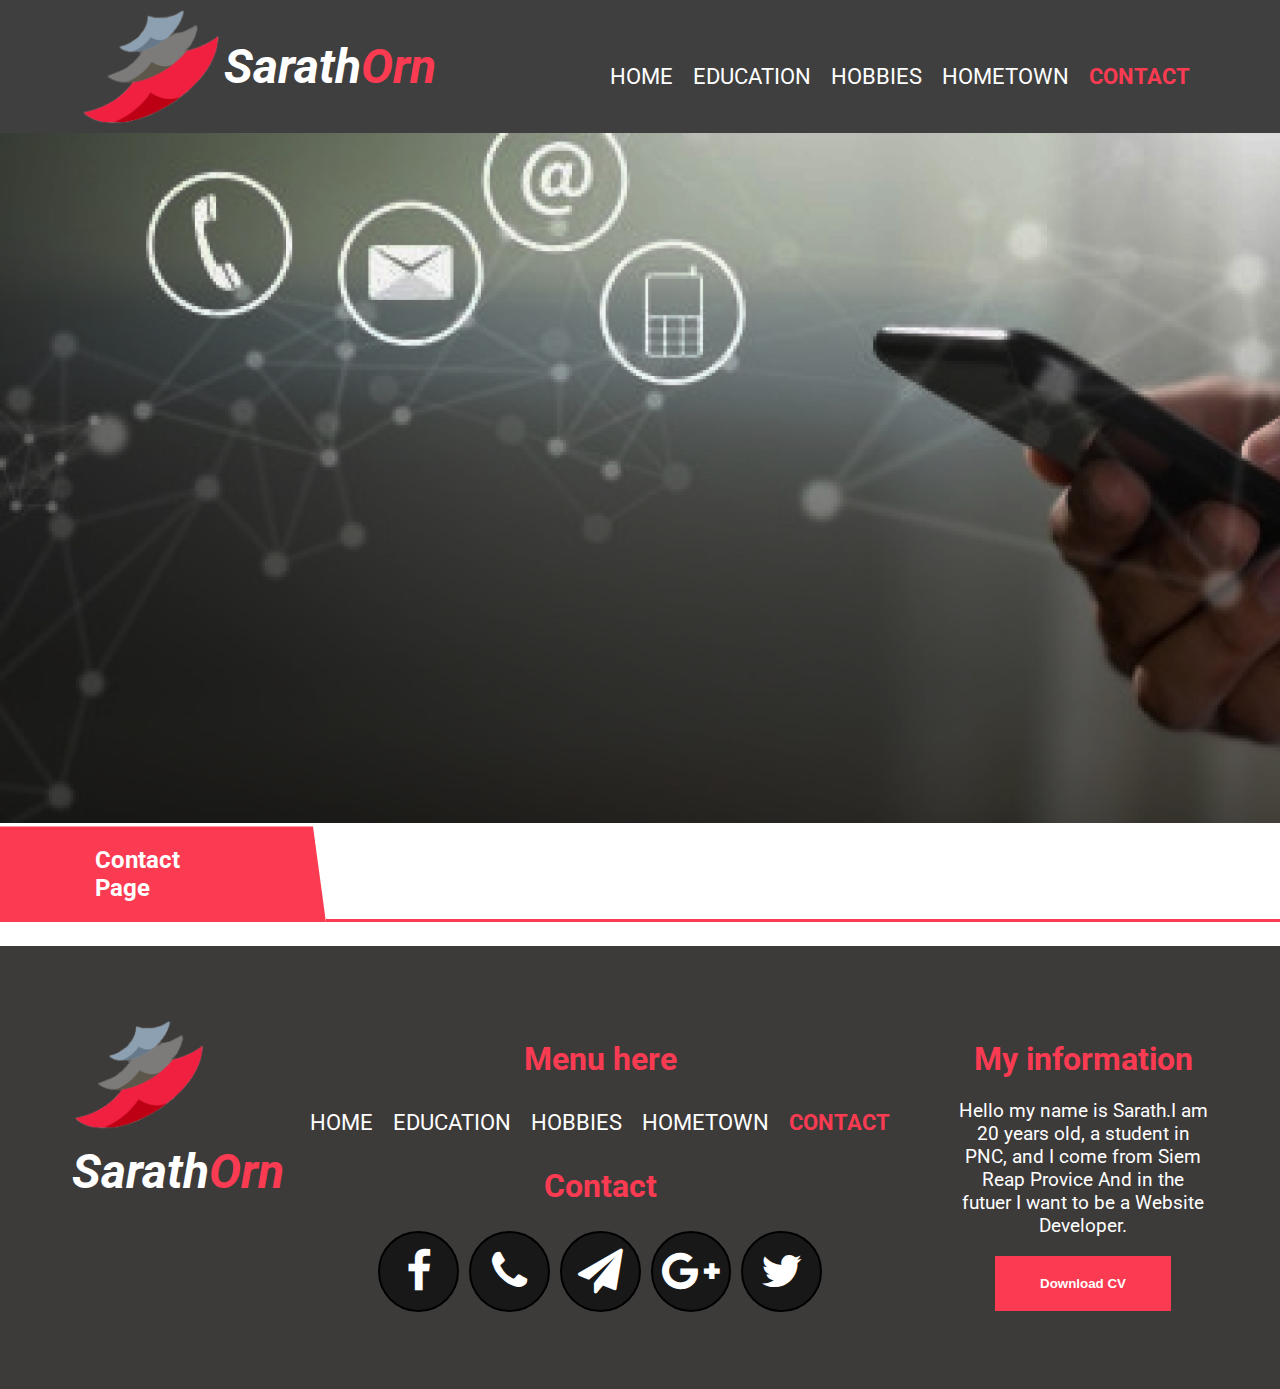
==== pages/contact.html @ e76cbca7 "add" ====
<!DOCTYPE html>
<html lang="en">
<head>
    <meta charset="UTF-8">
    <meta http-equiv="X-UA-Compatible" content="IE=edge">
    <meta name="viewport" content="width=device-width, initial-scale=1.0">
    <title>Document</title>
    <link rel="stylesheet" href="https://cdnjs.cloudflare.com/ajax/libs/font-awesome/4.7.0/css/font-awesome.min.css">
    <link rel="stylesheet" href="../css/style.css">
    
</head>
<body>
    <!-- header -->
    <header class="header small-header">
        <nav>
            <a href="#" class="logo">
                <img src="../images/img logo.png" alt="">
                <i>Sarath <span>Orn</span></i>
            </a>
            <div class="navbar">
                <li><a href="../index.html"> Home</a></li>
                <li><a href="education.html">Education</a></li>
                <li><a href="hobbies.html">Hobbies</a></li>
                <li><a href="hometown.html">Hometown</a></li>
                <li><a href="#" id="focus">Contact</a></li>
            </div>

        </nav>


    </header>
    <!-- body -->
    <div class="benner">
        <img src="../images/con.jpg" alt="" width="1905">
    </div>
    <div class="name">
        <p>Contact Page</p>
        <span></span>
    </div>










    <!-- footer -->
    <footer class="footer">
        <a href="#" class="logo">
            <img src="../images/img logo.png" alt="">
            <div><i>Sarath<span>Orn</span></i></div>
        </a>
        <div class="menu">
            <h1>Menu here</h1>
            <nav class="navbar">
                <li><a href="../index.html"> Home</a></li>
                <li><a href="education.html">Education</a></li>
                <li><a href="hobbies.html">Hobbies</a></li>
                <li><a href="hometown.html">Hometown</a></li>
                <li><a href="#" id="focus">Contact</a></li>
            </nav>
            <h1>Contact</h1>
            <div class="icons">
                <a class="fa fa-facebook"></a>
                <a class="fa fa-phone"></a>
                <a class="fa fa-paper-plane"></a>
                <a class="fa fa-google-plus"></a>
                <a class="fa fa-twitter"></a>

            </div>

        </div>
        <div class="infor">
            <h1>My information</h1>
            <p>
                Hello my name is Sarath.I am 20 years old, a student in PNC, and I come from Siem Reap Provice
                And in the futuer I want to be a Website Developer.
            </p>
            <button class="btn">
                Download CV
            </button>
                
        </div>
    </footer>
    
</body>
</html>
---- css/style.css ----
@import url('https://fonts.googleapis.com/css2?family=Roboto:ital,wght@0,400;1,300&display=swap');
body{
    margin: 0;
    padding: 0;
    color: white;
    font-family: 'Roboto', sans-serif;
}
.big-header{
    
    background-image:url(../images/banner.jpg);
    background-size: cover;
    background-position: center;
    padding:30px 70px 0px 80px;
    height: 90vh;
}
.small-header{
    background:#403F3F;
    padding:7px 80px 7px 80px;
}
.header nav{
    display: flex;
    justify-content: space-between;
}
.small-header nav{
    display: flex;
    align-items: center;
}
.header .logo{
    display: flex;
   

}
.header .logo img{
    width: 9rem;
}
.header a,footer a{
    text-decoration: none;
    color: white;

}
.header .logo i{
    display: flex;
    justify-content: center;
    align-items: center;
    font-size: 3rem;
    font-weight: bold;
}
i span{
    color: #FB3B52;
}

/* nav */
.navbar{
    display:flex;
    margin-top: 1.2rem;
}
.navbar li{
    list-style: none;
    margin: 10px;
    font-size: 1.4rem;
    text-transform: uppercase;
}
.navbar li a:hover{
    color:#FB3B52 ;
}
#focus{
    color:#FB3B52;
    font-weight: bold;
}

/* main-header */
.main-header{
    margin-top:5%;
}
.main-header .h3{
    font-size: 3rem;

}
.main-header .h1{
    font-size: 8.5rem;
    font-weight: bold;
    text-shadow: 0rem 0.1rem 1rem rgb(8, 70, 73);
}
.main-header .h4{
    font-size: 2.5rem;
    font-weight: bold;
    margin-top: -1rem;
}
.btn{
    background: #FB3B52; 
    border: none;   
    color: white;
    font-weight: bold;
}
.btn:hover{
    background: rgb(102, 98, 98);
}
.main-header .btn-header{
    margin-top: 3rem;
    padding: 20px 90px;
    font-size: 1.2rem;

}
/* -------------------------------------- */


/* body==-------------------------------------------------- */

/* name  of pang ------------- */
.name{
    width: 100%;
    display: flex;
    margin-top: -1.52rem;
}
.name p{
    background: #FB3B52;
    clip-path: polygon(0 0, 96% 0, 100% 100%, 0% 100%);
    padding: 20px 95px;
    font-size: 1.5rem;
    font-weight: bold;
}
.name span{
    border-bottom: 3px solid #FB3B52;
    width: 80%;
    margin-bottom: 1.52rem;

}

















/* footer */
footer{
    background: #3d3a3a;
    display: flex;
    padding: 4.5rem;;
    
}
.footer .logo{
    width: 15%;
    display: block;
    font-size: 3rem;
    font-weight: bold;
}
.footer .logo img{
    width: 80%;
}
footer .menu{
    text-align: center;
    margin: auto;
}
.footer .infor{
    text-align: center;
    width: 22%;
}
.footer .icons{
    display: flex;
    justify-content: center;
}
footer .fa{
    width: 4.8rem;
    height: 4.8rem;
    margin: 5px;
    background: rgba(20, 20, 20, 0.897);
    font-size: 2.8rem;
    border-radius: 50%;
    border: 2px solid black;
    display: flex;
    justify-content: center;
    align-items: center;
}
.footer .fa:hover{
    background: #FB3B52;
    border: 2px solid #FB3B52;  
}
.footer h1{
    color: #FB3B52;
}
.footer p{
    font-size: 1.2rem;
}
.footer .infor .btn{
    padding: 20px 45px;
}


/* reponsive header--------------------------------------------- */
@media(max-width:1024px){
    body{
        background: rgb(70, 5, 5);
    }
    /* header------------------------------------------ */
    .big-header{
        padding:40px 40px 0px 40px;
        height: 50vh;
    }
    .small-header{
        padding:25px 40px 10px 40px;
    }
    .header .logo img{
        width: 5rem;
    }
    .header .logo i{
        font-size: 2rem;
    }
    .navbar li{
        font-size: 1.1rem;
    }
    .main-header .h3{
        font-size: 2.5rem;
        margin-bottom: -0.5rem;
    }
    .main-header .h1{
        font-size: 5.5rem;
    }
    .main-header .h4{
        font-size: 1.5rem;
    }
    .main-header .btn-header{
        margin-top: 2rem;
        padding: 10px 30px;
    }
    .header .navbar,header .logo{
        margin-top: -1rem;
    }

    /* ========== */

    /* body================== */

    /* benner-- */
    .benner img{
        margin: 0;
        

    }

    /* name---------- */
    .name{
        width: 100%;
        display: flex;
        margin-top: -1.52rem;
    }
    .name p{
        background: #FB3B52;
        width: 100%;
        clip-path: polygon(0 0, 100% 0, 100% 100%, 0% 100%);
        text-align: center;

    }
    .name span{
       display: none;
    
    }






    /* footer--------------------------------------- */
    footer{
        padding: 1rem;
        
    }
    .footer .menu .navbar li{
        font-size: 1rem;
    }
    .footer .infor{
        width: 20%;
    }
    .footer .infor p span{
        display: none;
    }
    .footer .infor p{
        font-size: 0.8rem;

    }
    footer .fa{
        width: 3.8rem;
        height: 3.8rem;
        margin: 3px;
        font-size: 2rem;
    }
    footer h1{

        font-size: 1.5rem;
    }
    footer .logo{
        margin: 2rem 1rem;
    }
    footer .logo div i{
        font-size: 2rem;
    }




}


@media(max-width:500px){
    body{
        background: rgb(15, 161, 35);
    }
    .header .logo{
        display: none;
    }
    .navbar{
        display: block;
        text-align: center;
        margin: auto;
    }
    .big-header{
        background: #2f2f2f;
        height: 30vh;
    }
    .small-header{
        background: #2f2f2f;
        padding: 5vh;

    }
    .main-header{
        display: none;
     
    }

    /* ----------------------------- */
       /* body================== */
    /* name---------- */
    .name{
        width: 100%;
        display: flex;
        margin-top: -1.52rem;
    }
    .name p{
        background: #FB3B52;
        width: 100%;
        clip-path: polygon(0 0, 100% 0, 100% 100%, 0% 100%);
        text-align: center;

    }
    .name span{
       display: none;
    
    }









/* responsive footer -----------------------------------*/
    footer{
        padding: 1rem;
        display: block;
    
    }
    .footer .menu .navbar li{
        font-size: 1rem;
    }
    .footer .infor{
        width: 20%;
    }
    .footer .infor p ,.footer .infor h1{
     display: none;
    }


    footer .fa{
        width: 3rem;
        height: 3rem;
        margin: 2px;
        font-size: 2rem;
    }
    footer h1{

        font-size: 1.5rem;
    }
    footer .logo div i{
        display: none;
    }
    footer .logo img{
        display: none;
    }
    footer .infor{
        margin-top: 2vh;
        width: 100%;
        background: #000;
    }
    footer .infor .btn{
        position: absolute;
        padding: 10px 30px;
        margin-left:18.1%;
    }




}
/* ------------------------------------------------ */
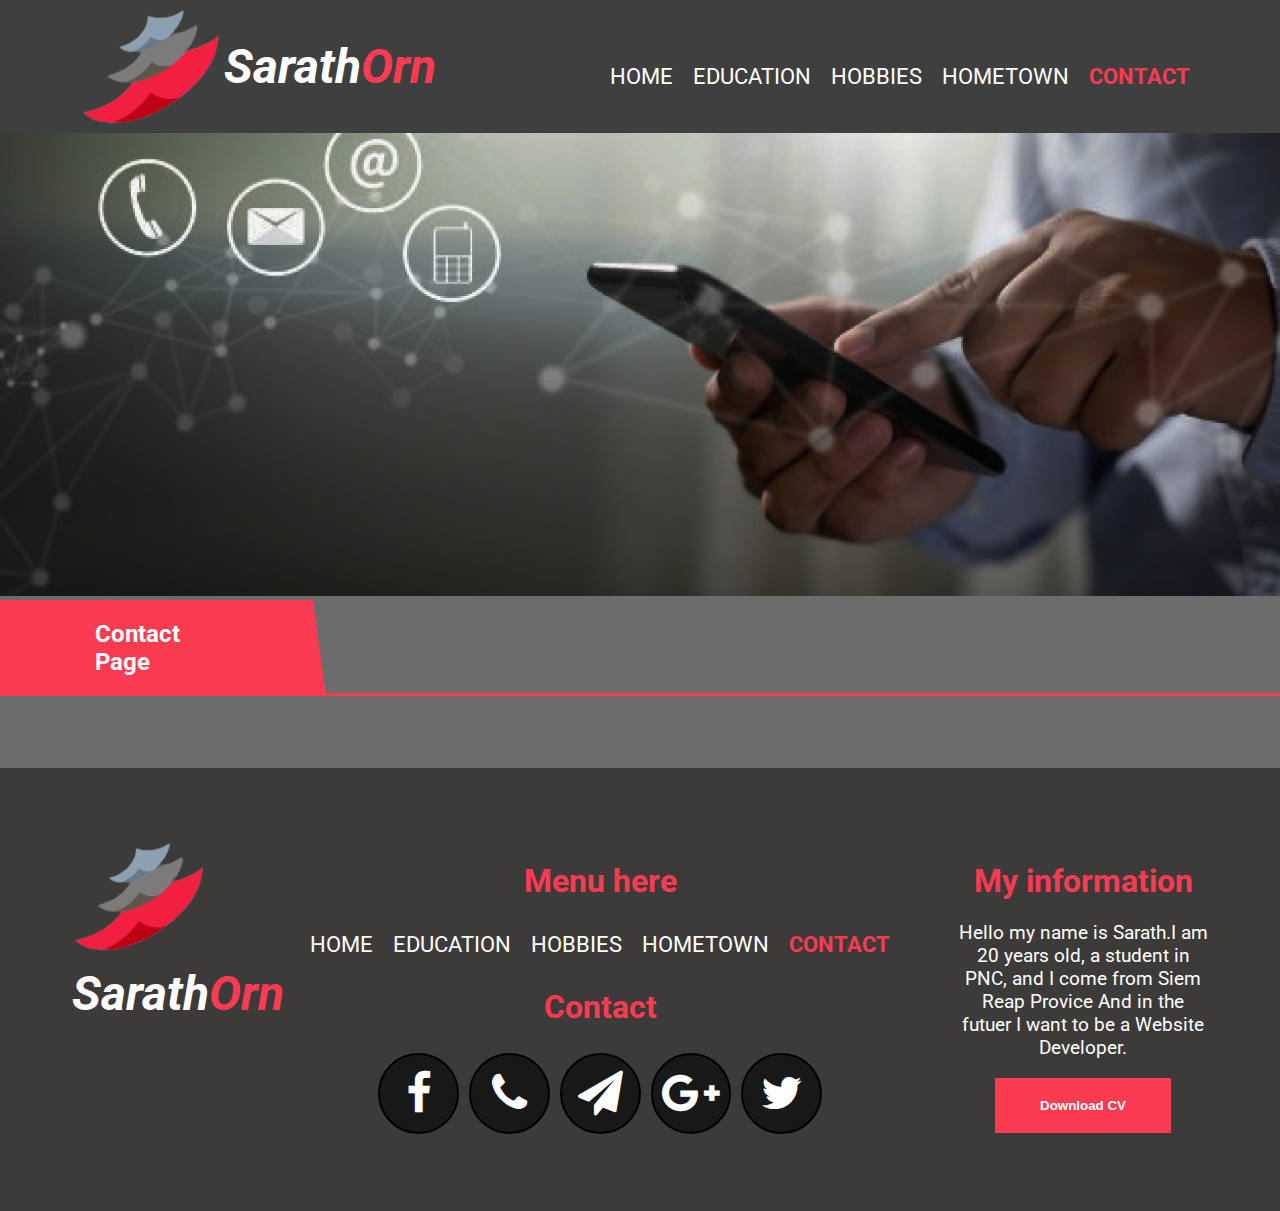
==== commit ebd90718: "add" ====
--- a/pages/contact.html
+++ b/pages/contact.html
@@ -31,7 +31,7 @@
     </header>
     <!-- body -->
     <div class="benner">
-        <img src="../images/con.jpg" alt="" width="1905">
+        <img src="../images/con.jpg" alt="" width="100%">
     </div>
     <div class="name">
         <p>Contact Page</p>
--- a/css/style.css
+++ b/css/style.css
@@ -3,11 +3,12 @@
     margin: 0;
     padding: 0;
     color: white;
+    background: #6C6C6C;
     font-family: 'Roboto', sans-serif;
 }
 .big-header{
     
-    background-image:url(../images/banner.jpg);
+    background-image:linear-gradient(rgba(0,0,0,0.1), rgba(0,0,0,0.1), rgba(0,0,0,0.7)), url(../images/banner.jpg);
     background-size: cover;
     background-position: center;
     padding:30px 70px 0px 80px;
@@ -105,6 +106,10 @@
 
 
 /* body==-------------------------------------------------- */
+.body{
+    width: 96%;
+    margin: auto;
+}
 
 /* name  of pang ------------- */
 .name{
@@ -125,6 +130,188 @@
     margin-bottom: 1.52rem;
 
 }
+/* coard-col */
+.coard-col{
+    display: flex;
+    background: rgb(209, 204, 204);
+    padding: 20px;
+    margin-bottom: 3rem;
+}
+.coard-col:hover{
+    box-shadow: 0 0.5rem 1rem #FB3B52;
+}
+.coard-col img{
+    height: 55vh;
+    margin-right: 3rem;
+}
+.coard-col h1,.coard-col p{
+    color: #000;
+}
+.coard-col h1{
+    font-size: 2.5rem;
+}
+.coard-col p{
+    font-size: 1.4rem;
+}
+
+.coard-col span{
+    color: #FB3B52;
+}
+.coard-col .btn-card{
+    padding: 15px 55px;
+}
+
+/* ----------------- */
+/* nam-header */
+.nam-header{
+    text-align: center;
+    font-size: 2.2rem;
+    width: 13%;
+    margin: auto;
+    margin-bottom: 3rem;
+   border-bottom: 4px solid #FB3B52;
+   padding: 10px 20px;
+}
+.nam-header:hover{
+    text-shadow:0 0.1rem 1rem#FB3B52;
+}
+
+.nam-header span{
+    color:#FB3B52 ;
+
+}
+/* box============= */
+
+ .boxs {
+    display: grid;
+    grid-gap: 1rem;
+
+  }
+  .box-home{
+    grid-template-areas:
+    'box1 box1 box1 box1'
+    'box2 box2 box3 box4'
+    'box2 box2 box5 box5';
+
+  }
+  .box-hobbies{
+    grid-template-areas:
+    'box1 box1 box1 box1 box2'
+    'box3 box3 box4 box4 box2'
+    'box5 box5 box5 box5 box5';
+
+  }
+  .box-edu{
+    grid-template-areas:
+    'box1 box2 box3';
+
+  }
+  .boxs a{
+      text-decoration: none;
+      font-size:2.5rem;
+      color: white;
+
+  }
+  .boxs a:hover{
+      color: #FB3B52;
+  }
+  .box {
+    background-size: cover;
+    background-position: center;
+    padding: 10rem;
+    display: flex;
+    justify-content: center;
+    align-items: center;
+  }
+  .box:hover{
+      box-shadow:0 0.3rem 1rem #FB3B52;
+  }
+
+
+  .box1{
+      grid-area: box1;
+
+
+  }
+  .box2{
+  
+    grid-area: box2;
+
+    }
+    .box3{
+      
+        grid-area: box3;
+    }
+    .box4{
+        grid-area: box4;
+    }
+    .box5{
+        grid-area: box5;
+    
+    }
+    .add-photo-home1{
+        background-image:linear-gradient(rgba(0,0,0,0.5), rgba(0,0,0,0.5), rgba(0,0,0,0.5)), url(../images/homepage.jpg);
+    }
+    .add-photo-home1:hover{
+        background-image:linear-gradient(rgba(0,0,0,0.8), rgba(0,0,0,0.8), rgba(0,0,0,0.8)), url(../images/homepage.jpg);
+        
+    }
+    .add-photo-home2{
+
+        background-image:linear-gradient(rgba(0,0,0,0.4), rgba(0,0,0,0.4), rgba(0,0,0,0.4)),url(../images/EDU.jpg);
+    }
+    .add-photo-home2:hover{
+        background-image:linear-gradient(rgba(0,0,0,0.8), rgba(0,0,0,0.8), rgba(0,0,0,0.8)),url(../images/EDU.jpg);
+        
+    }
+    .add-photo-home3{
+        background-image:linear-gradient(rgba(0,0,0,0.5), rgba(0,0,0,0.5), rgba(0,0,0,0.5)),url(../images/hob.jpg);
+    }
+    .add-photo-home3:hover{
+        background-image:linear-gradient(rgba(0,0,0,0.8), rgba(0,0,0,0.8), rgba(0,0,0,0.8)),url(../images/hob.jpg);
+        
+    }
+    .add-photo-home4{
+        background-image:linear-gradient(rgba(0,0,0,0.5), rgba(0,0,0,0.5), rgba(0,0,0,0.5)),url(../images/CONTACT.jpeg);
+    }
+    .add-photo-home4:hover{
+        background-image:linear-gradient(rgba(0,0,0,0.8), rgba(0,0,0,0.8), rgba(0,0,0,0.8)),url(../images/CONTACT.jpeg);
+        
+    }
+    .add-photo-home5{
+        background-image:linear-gradient(rgba(0,0,0,0.5), rgba(0,0,0,0.5), rgba(0,0,0,0.5)),url(../images/ho.jpg);
+
+    }
+    .add-photo-home5:hover{
+        background-image:linear-gradient(rgba(0,0,0,0.8), rgba(0,0,0,0.8), rgba(0,0,0,0.8)),url(../images/ho.jpg);
+        
+    }
+
+    .add-photo-hobbies1{
+        background-image:linear-gradient(rgba(0,0,0,0.5), rgba(0,0,0,0.5), rgba(0,0,0,0.5)),url(../images/banner.jpg);
+
+    }
+    .add-photo-hobbies1:hover{
+        background-image:linear-gradient(rgba(0,0,0,0.8), rgba(0,0,0,0.8), rgba(0,0,0,0.8)),url(../images/hob.jpg);
+        
+    }
+    .add-photo-hobbies2{
+
+        background-image:linear-gradient(rgba(0,0,0,0.5), rgba(0,0,0,0.5), rgba(0,0,0,0.5)),url(../images/banner.jpg);
+
+    }
+    .add-photo-hobbies3{
+        background-image:linear-gradient(rgba(0,0,0,0.5), rgba(0,0,0,0.5), rgba(0,0,0,0.5)),url(../images/banner.jpg);
+    }
+    .add-photo-hobbies4{
+        background-image:linear-gradient(rgba(0,0,0,0.5), rgba(0,0,0,0.5), rgba(0,0,0,0.5)),url(../images/banner.jpg);
+
+    }
+    .add-photo-hobbies5{
+        background-image:linear-gradient(rgba(0,0,0,0.5), rgba(0,0,0,0.5), rgba(0,0,0,0.5)),url(../images/banner.jpg);
+
+    }
+
 
 
 
@@ -146,7 +333,8 @@
 footer{
     background: #3d3a3a;
     display: flex;
-    padding: 4.5rem;;
+    padding: 4.5rem;
+    margin-top: 3rem;
     
 }
 .footer .logo{
@@ -242,11 +430,6 @@
     /* body================== */
 
     /* benner-- */
-    .benner img{
-        margin: 0;
-        
-
-    }
 
     /* name---------- */
     .name{
@@ -265,6 +448,53 @@
        display: none;
     
     }
+    /* coard-col */
+    .coard-col{
+        display: block;
+        text-align: center;
+    }
+    .coard-col .d{
+       display: none;
+    }
+
+    /* nam-header */
+    .nam-header{
+        background: none;
+        border-bottom: 3px solid #FB3B52 ;
+        width: 18%;
+        font-size: 1.8rem;    
+
+    }
+    .nam-header:hover{
+        text-shadow:0 0.1rem 1rem#FB3B52;
+    }
+
+    /* box */
+    .box-home{
+        grid-template-areas:
+        'box1 box1'
+        'box2 box2'
+        'box3 box4'
+        'box5 box5';
+    
+      }
+      .box-hobbies{
+        grid-template-areas:
+        'box1 box1'
+        'box2 box2'
+        'box3 box4'
+        'box5 box5';
+    
+      }
+      .box-edu{
+        grid-template-areas:
+        'box1'
+        'box2'
+        'box3'
+    ;
+    
+      }
+  
 
 
 
@@ -327,10 +557,16 @@
     .big-header{
         background: #2f2f2f;
         height: 30vh;
+        position: sticky;
+        top: 0;
+        z-index: 99999;
     }
     .small-header{
         background: #2f2f2f;
-        padding: 5vh;
+        padding: 7vh;
+        position: sticky;
+        top: 0;
+        z-index: 99999;
 
     }
     .main-header{
@@ -340,6 +576,11 @@
 
     /* ----------------------------- */
        /* body================== */
+    
+       /* benner */
+    .benner img{
+        display: none;
+    }
     /* name---------- */
     .name{
         width: 100%;
@@ -355,8 +596,75 @@
     }
     .name span{
        display: none;
-    
-    }
+
+    
+    }
+      /* coard-col ------------------*/
+      .coard-col{
+        display: block;
+        text-align: center;
+    }
+    .coard-col img{
+        margin-left: 1.4rem;
+
+    }
+    .coard-col h1{
+        font-size: 2rem;
+        margin-bottom: -1rem;
+    }
+    .coard-col .p{
+       display: none;
+    }
+
+    /* nam-header */
+    .nam-header{
+        border-bottom: 2px solid #FB3B52 ;
+        font-size: 1.3rem;
+        width: 30%;
+        margin-top:-1rem ;
+        margin-bottom: 1rem;
+        padding: 5px 10px;
+        
+    }
+
+
+    /* box */
+    .box-home{
+        
+            grid-template-areas:
+            'box1 '
+            'box2'
+            'box3'
+            'box4'
+            'box5';
+        
+          }
+    .box-hobbies{
+ 
+            grid-template-areas:
+            'box1 '
+            'box2'
+            'box3'
+            'box4'
+            'box5';
+        
+          }
+          .box-edu{
+            grid-template-areas:
+            'box1'
+            'box2'
+            'box3';
+          }
+          .boxs{
+            margin-left: 1re;
+          }
+          .box{
+            background-size: cover;
+            background-position: center;
+            padding: 8rem 0rem;
+            text-align: center;
+           
+          }
 
 
 
@@ -402,12 +710,11 @@
     footer .infor{
         margin-top: 2vh;
         width: 100%;
-        background: #000;
+
     }
     footer .infor .btn{
-        position: absolute;
-        padding: 10px 30px;
-        margin-left:18.1%;
+        display: none;
+
     }
 
 
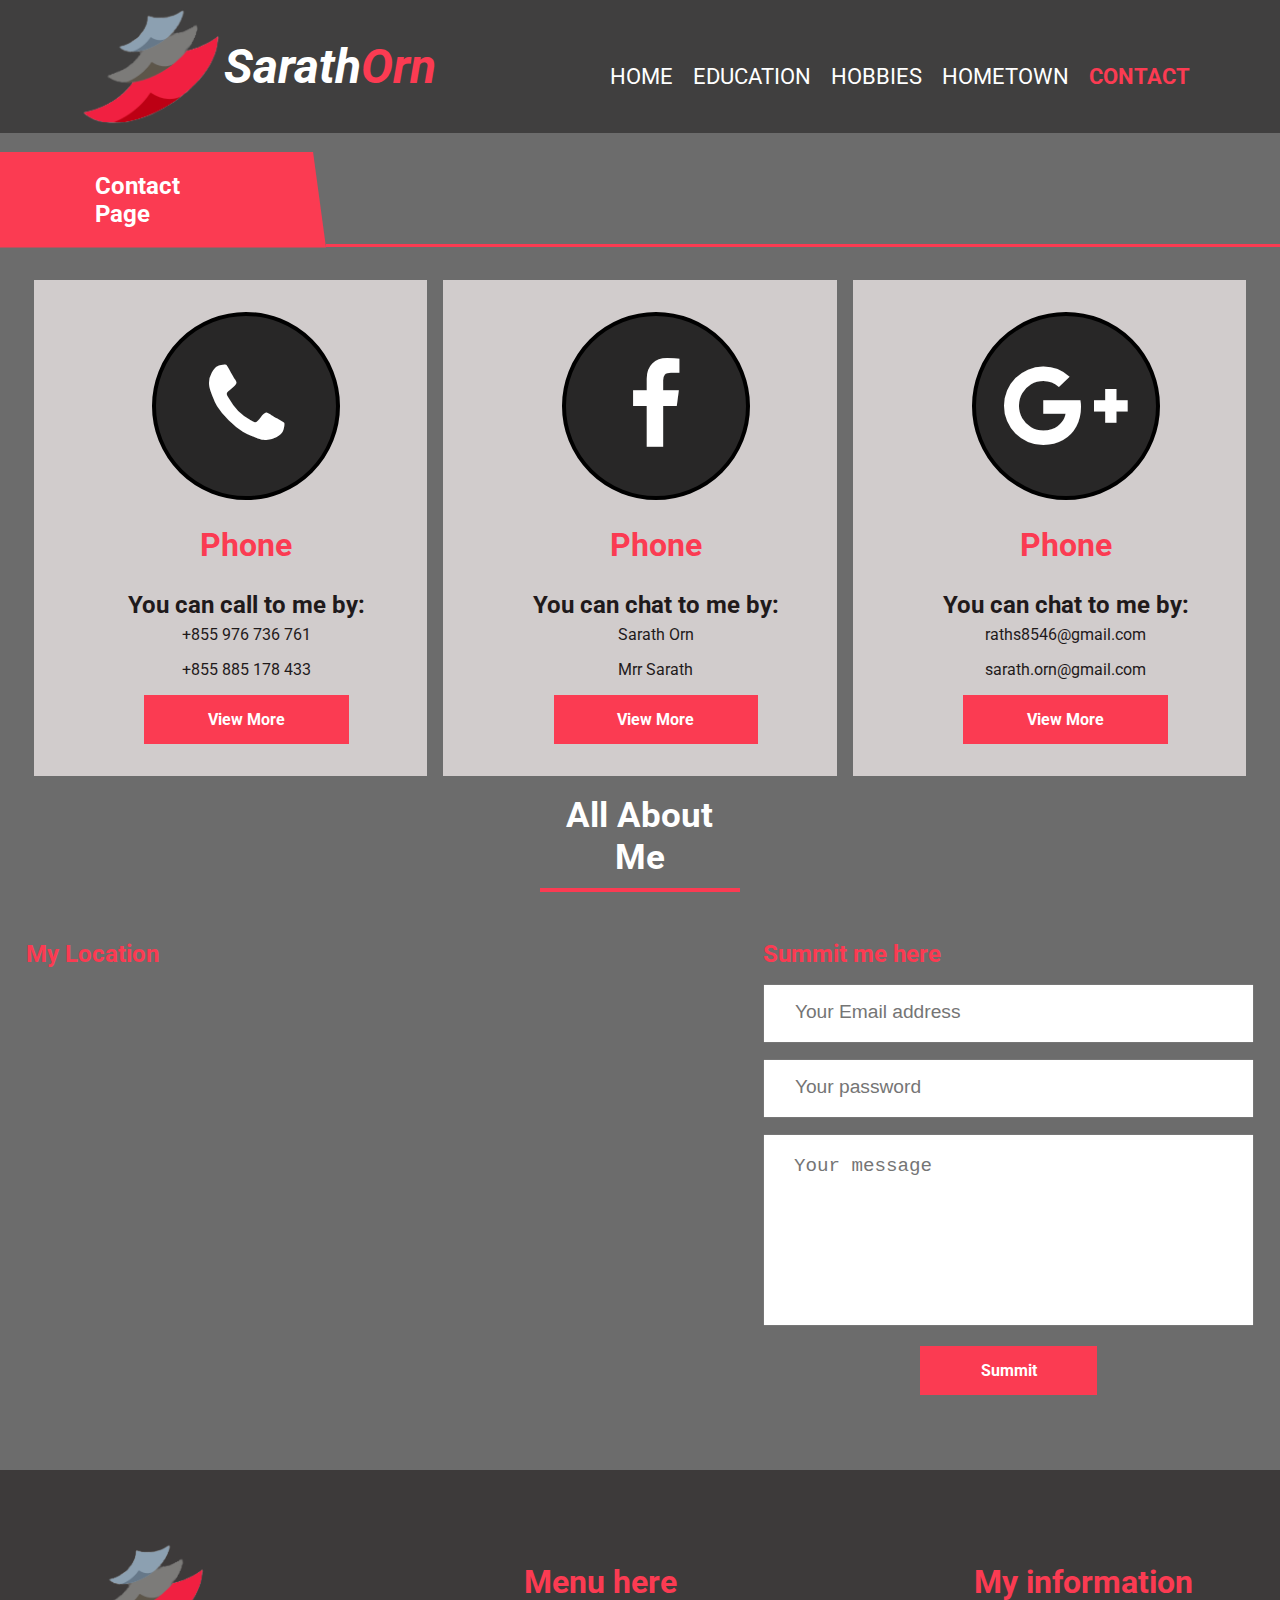
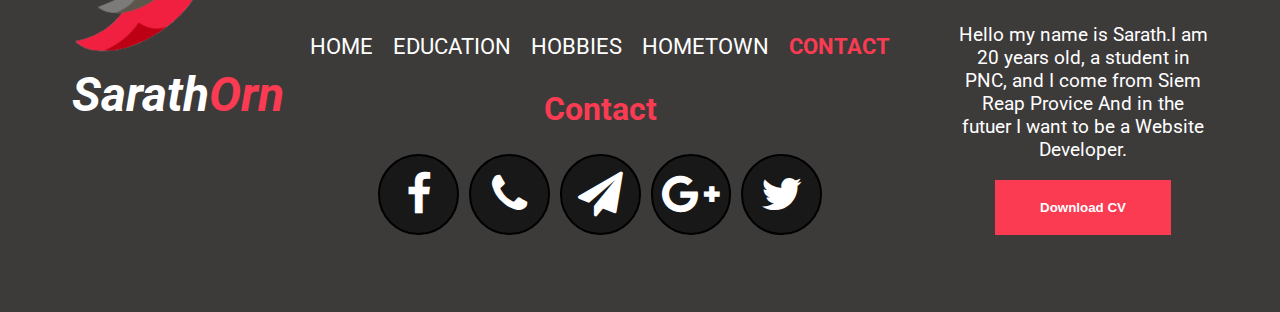
==== commit 0bb7bff9: "add file" ====
--- a/pages/contact.html
+++ b/pages/contact.html
@@ -28,6 +28,7 @@
         </nav>
 
 
+
     </header>
     <!-- body -->
     <div class="benner">
@@ -36,6 +37,81 @@
     <div class="name">
         <p>Contact Page</p>
         <span></span>
+    </div>
+
+    <div class="body">
+        <div class="main-contact">
+            <div class="card-row">
+                <div class="icon">
+                    <div class="fa fa-phone"></div>
+                </div>
+                <h2>Phone</h2>
+                <h3>You can call to me by:</h3>
+                <p>+855 976 736 761</p>
+                <p>+855 885 178 433</p>
+                <div class="btn">
+                    View More
+                </div>
+            </div>
+            <div class="card-row">
+                <div class="icon">
+                    <a class="fa fa-facebook"></a>
+                </div>
+                <h2>Phone</h2>
+                <h3>You can chat to me by:</h3>
+                <p>Sarath Orn</p>
+                <p>Mrr Sarath</p>
+                <div class="btn">
+                    View More
+                </div>
+            </div>
+
+            
+            <div class="card-row">
+                <div class="icon">
+                    <div class="fa fa-google-plus"></div>
+                </div>
+                <h2>Phone</h2>
+                <h3>You can chat to me by:</h3>
+                <p>raths8546@gmail.com</p>
+                <p>sarath.orn@gmail.com</p>
+                <div class="btn">
+                    View More
+                </div>
+            </div>
+
+        </div>
+        <h1 class="nam-header">All About Me</h1>
+
+        <div class="main-map-form">
+         
+            <div class="map">
+                <div class="head">My Location</div>
+                <iframe src="https://www.google.com/maps/embed?pb=!1m18!1m12!1m3!1d31025.054144350426!2d103.39896424565866!3d13.588760638990992!2m3!1f0!2f0!3f0!3m2!1i1024!2i768!4f13.1!3m3!1m2!1s0x311a9f4217ae5e2d%3A0x540c9f45609ae742!2sKralanh!5e0!3m2!1sen!2skh!4v1636744943909!5m2!1sen!2skh" width="100%" height="450" style="border:0;" allowfullscreen="" loading="lazy"></iframe>
+            </div>
+            <form class="form" action="">
+                <div class="head">Summit me here</div>
+                <div class="infor">
+                    <input type="text" placeholder="Your Email address">
+                </div>
+                <div class="infor">
+                    <input type="password" placeholder="Your password">
+                </div>
+                <textarea class="text-area" name="" id="" cols="30" rows="10" placeholder="Your message"></textarea>
+                <div class="btn">
+                    Summit
+                </div>
+            </form>
+
+
+
+        </div>
+        
+
+
+
+
+
     </div>
 
 
--- a/css/style.css
+++ b/css/style.css
@@ -140,9 +140,19 @@
 .coard-col:hover{
     box-shadow: 0 0.5rem 1rem #FB3B52;
 }
+
+.coard-ed img{
+    width: 35%;
+}
+.coard-homet img{
+    width: 35%;
+}
+.coard-home img{
+    width: 30%;
+}
 .coard-col img{
-    height: 55vh;
-    margin-right: 3rem;
+
+    margin-right: 2rem;
 }
 .coard-col h1,.coard-col p{
     color: #000;
@@ -250,10 +260,11 @@
     
     }
     .add-photo-home1{
-        background-image:linear-gradient(rgba(0,0,0,0.5), rgba(0,0,0,0.5), rgba(0,0,0,0.5)), url(../images/homepage.jpg);
+        background-image:linear-gradient(rgba(0,0,0,0.5), rgba(0,0,0,0.5), rgba(0,0,0,0.5)), url(../images/homeben.jpg);
+
     }
     .add-photo-home1:hover{
-        background-image:linear-gradient(rgba(0,0,0,0.8), rgba(0,0,0,0.8), rgba(0,0,0,0.8)), url(../images/homepage.jpg);
+        background-image:linear-gradient(rgba(0,0,0,0.8), rgba(0,0,0,0.8), rgba(0,0,0,0.8)), url(../images/homeben.jpg);
         
     }
     .add-photo-home2{
@@ -288,29 +299,301 @@
     }
 
     .add-photo-hobbies1{
-        background-image:linear-gradient(rgba(0,0,0,0.5), rgba(0,0,0,0.5), rgba(0,0,0,0.5)),url(../images/banner.jpg);
+        background-image:linear-gradient(rgba(0,0,0,0.5), rgba(0,0,0,0.5), rgba(0,0,0,0.5)),url(../images/football.jpeg);
 
     }
     .add-photo-hobbies1:hover{
-        background-image:linear-gradient(rgba(0,0,0,0.8), rgba(0,0,0,0.8), rgba(0,0,0,0.8)),url(../images/hob.jpg);
+        background-image:linear-gradient(rgba(0,0,0,0.8), rgba(0,0,0,0.8), rgba(0,0,0,0.8)),url(../images/football.jpeg);
         
     }
     .add-photo-hobbies2{
 
-        background-image:linear-gradient(rgba(0,0,0,0.5), rgba(0,0,0,0.5), rgba(0,0,0,0.5)),url(../images/banner.jpg);
-
+        background-image:linear-gradient(rgba(0,0,0,0.5), rgba(0,0,0,0.5), rgba(0,0,0,0.5)),url(../images/chat\ with\ friend.jpg);
+
+    }
+    .add-photo-hobbies2:hover{
+        background-image:linear-gradient(rgba(0,0,0,0.8), rgba(0,0,0,0.8), rgba(0,0,0,0.8)),url(../images/chat\ with\ friend.jpg);
+        
     }
     .add-photo-hobbies3{
-        background-image:linear-gradient(rgba(0,0,0,0.5), rgba(0,0,0,0.5), rgba(0,0,0,0.5)),url(../images/banner.jpg);
+        background-image:linear-gradient(rgba(0,0,0,0.5), rgba(0,0,0,0.5), rgba(0,0,0,0.5)),url(../images/ciyling.jpg);
+    }
+    .add-photo-hobbies3:hover{
+        background-image:linear-gradient(rgba(0,0,0,0.8), rgba(0,0,0,0.8), rgba(0,0,0,0.8)),url(../images/ciyling.jpg);
+        
     }
     .add-photo-hobbies4{
-        background-image:linear-gradient(rgba(0,0,0,0.5), rgba(0,0,0,0.5), rgba(0,0,0,0.5)),url(../images/banner.jpg);
-
+        background-image:linear-gradient(rgba(0,0,0,0.5), rgba(0,0,0,0.5), rgba(0,0,0,0.5)),url(../images/movie.jpg);
+
+    }
+    .add-photo-hobbies4:hover{
+        background-image:linear-gradient(rgba(0,0,0,0.8), rgba(0,0,0,0.8), rgba(0,0,0,0.8)),url(../images/movie.jpg);
+        
+    }
+    .add-photo-hobbies4:hover{
+        background-image:linear-gradient(rgba(0,0,0,0.8), rgba(0,0,0,0.8), rgba(0,0,0,0.8)),url(../images/movie.jpg);
+        
+    }
+    .add-photo-hobbies4:hover{
+        background-image:linear-gradient(rgba(0,0,0,0.8), rgba(0,0,0,0.8), rgba(0,0,0,0.8)),url(../images/movie.jpg);
+        
     }
     .add-photo-hobbies5{
-        background-image:linear-gradient(rgba(0,0,0,0.5), rgba(0,0,0,0.5), rgba(0,0,0,0.5)),url(../images/banner.jpg);
-
-    }
+        background-image:linear-gradient(rgba(0,0,0,0.5), rgba(0,0,0,0.5), rgba(0,0,0,0.5)),url(../images/reading.jpeg);
+
+
+    }
+    .add-photo-hobbies5:hover{
+        background-image:linear-gradient(rgba(0,0,0,0.8), rgba(0,0,0,0.8), rgba(0,0,0,0.8)),url(../images/reading.jpeg);
+        
+    }
+  
+    .add-photo-homet1{
+        background-image:linear-gradient(rgba(0,0,0,0.5), rgba(0,0,0,0.5), rgba(0,0,0,0.5)),url(../images/temple.jpg);
+
+    }
+    .add-photo-homet1:hover{
+        background-image:linear-gradient(rgba(0,0,0,0.8), rgba(0,0,0,0.8), rgba(0,0,0,0.8)),url(../images/temple.jpg);
+        
+    }
+    .add-photo-homet2{
+        background-image:linear-gradient(rgba(0,0,0,0.2), rgba(0,0,0,0), rgba(0,0,0,0.2)),url(../images/Rectangle\ 85-1.jpg);
+
+    }
+    .add-photo-homet2:hover{
+        background-image:linear-gradient(rgba(0,0,0,0.5), rgba(0,0,0,0.5), rgba(0,0,0,0.5)),url(../images/Rectangle\ 85-1.jpg);
+        
+    }
+    .add-photo-homet3{
+        background-image:linear-gradient(rgba(0,0,0,0), rgba(0,0,0,0), rgba(0,0,0,0)),url(../images/Rectangle\ 85.jpg);
+
+    }
+    .add-photo-homet3:hover{
+        background-image:linear-gradient(rgba(0,0,0,0.5), rgba(0,0,0,0.5), rgba(0,0,0,0.5)),url(../images/Rectangle\ 85.jpg);
+        
+    }
+    .add-photo-Edu1{
+        background-image:linear-gradient(rgba(0,0,0,0.5), rgba(0,0,0,0.5), rgba(0,0,0,0.5)),url(../images/pnc\ p.png);
+
+    }
+    .add-photo-Edu1:hover{
+        background-image:linear-gradient(rgba(0,0,0,0.8), rgba(0,0,0,0.8), rgba(0,0,0,0.8)),url(../images/pnc\ p.png);
+
+    }
+    .add-photo-Edu2{
+        background-image:linear-gradient(rgba(0,0,0,0.5), rgba(0,0,0,0.5), rgba(0,0,0,0.5)),url(../images/Campus-Information-570-x-300_570x300.jpg);
+
+    }
+    .add-photo-Edu2:hover{
+        background-image:linear-gradient(rgba(0,0,0,0.8), rgba(0,0,0,0.8), rgba(0,0,0,0.8)),url(../images/Campus-Information-570-x-300_570x300.jpg);
+
+    }
+    .add-photo-Edu3{
+        background-image:linear-gradient(rgba(0,0,0,0.5), rgba(0,0,0,0.5), rgba(0,0,0,0.5)),url(../images/compeny.jpg);
+
+    }
+    .add-photo-Edu3:hover{
+        background-image:linear-gradient(rgba(0,0,0,0.8), rgba(0,0,0,0.8), rgba(0,0,0,0.8)),url(../images/compeny.jpg);
+ 
+
+    }
+
+    /* coard-skill---------------------------------- */
+
+    .coard-skill{
+        margin-top: 3rem;
+    }
+    .exper{
+        display: flex;
+        justify-content: space-between;
+    }
+    .exper  .word{
+        width: 48%;
+    }
+    .exper .gra{
+        width: 48%;
+        padding: 0rem 4rem 8rem 7rem;
+    }
+    .gra .text{
+        display: flex;
+        justify-content: space-between;
+    }
+    .lain{
+        display: flex;
+    }
+    .lain .left{
+        background:#FB3B52;
+
+        height: 14px;
+    }
+    .lain .right{
+        background: rgb(177, 184, 179);
+        height: 14px;
+
+    }
+    .text p{
+        font-size: 1.2rem;
+        color: #000;
+        font-weight: bold;
+    }
+    .word p{
+        font-size: 1.2rem;
+        color: #000;
+    }
+    .coard-skill h2{
+        color: #1f1a1b;
+        font-size: 2rem;
+    }
+    .word .btn{
+        width: 20%;
+        text-align: center;
+        padding: 15px 20px;
+    }
+    .l-1{
+        width: 99%;
+    }
+    .r-1{
+        width: 10%;
+    }
+    .l-2{
+        width: 60%;
+    }
+    .r-2{
+        width: 40%;
+    }
+
+    .l-3{
+        width: 20%;
+    }
+    .r-3{
+        width: 80%;
+    }
+
+    .l-4{
+        width: 89%;
+    }
+    .r-4{
+        width: 11%;
+    }
+    .l-5{
+        width: 88%;
+    }
+    .r-5{
+        width: 12%;
+    }
+/* card-row contact ----------------------*/
+    .main-contact{
+        display: flex;
+    }
+    .card-row{
+        width: 32%;
+        background:rgb(209, 204, 204);
+        margin: 0.5rem;
+        padding: 2rem 1rem 2rem 3rem;
+        text-align: center;
+        color: #1f1a1b;
+    }
+    .card-row:hover{
+        box-shadow:0 0.5rem 1rem #FB3B52;
+    }
+    .icon{
+        display: flex;
+        justify-content: center;
+    
+    }
+
+    .icon .fa{
+        font-size: 6rem;
+        border: 4px solid black;
+        color: white;
+        width: 20vh;
+        height: 20vh;
+        background: rgba(20, 20, 20, 0.897);
+        border-radius: 50%;
+        display: flex;
+        justify-content: center;
+        align-items: center;
+
+    }
+    .icon .fa:hover{
+        background: #FB3B52;
+        border:4px solid #FB3B52 ;
+
+    }
+    .card-row .btn{
+        width: 50%;
+        margin: auto;
+        padding: 15px 20px;
+
+    }
+    .card-row h2{
+        color: #FB3B52;
+        font-size: 2rem;
+    }
+    .card-row h3{
+        margin-bottom: -10px;
+        font-size: 1.5rem;
+
+    }
+    .card-row  p{
+        font-size: 1rem;
+    }
+
+    /* map and from */
+    .main-map-form{
+        display: flex;
+    }
+    .map{
+        width: 55%;
+    }
+    .form{
+        width: 40%;
+        margin-left: auto;
+
+    }
+    .form .infor{
+        width: 100%;
+        margin-top: 1rem;
+    }
+    .form .infor input{
+        width: 100%;
+        padding: 20px 30px;
+        box-sizing: border-box;
+        outline: none;
+
+
+    }
+    .head{
+        color: #FB3B52;
+        font-size: 1.5rem;
+        font-weight: bold;
+    }
+    .text-area{
+        width: 100%;
+        margin-top: 1rem;
+        resize: none;
+        padding: 20px 30px;
+        box-sizing: border-box;
+        outline: none;
+    }
+    .form .btn{
+        width: 100%;
+        width: 30%;
+        margin: auto;
+        text-align: center;
+        padding: 15px;
+        margin-top: 1rem;
+
+    }
+    ::placeholder{
+        font-size: 1.2rem;
+    }
+  
+
+
+
+
+
 
 
 
@@ -453,15 +736,20 @@
         display: block;
         text-align: center;
     }
+    .coard-col img{
+        width: 42%;
+        margin-right: 0;
+    }
     .coard-col .d{
        display: none;
     }
+    
 
     /* nam-header */
     .nam-header{
         background: none;
         border-bottom: 3px solid #FB3B52 ;
-        width: 18%;
+        width: 19%;
         font-size: 1.8rem;    
 
     }
@@ -470,6 +758,9 @@
     }
 
     /* box */
+    .box{
+        /* padding: 0; */
+    }
     .box-home{
         grid-template-areas:
         'box1 box1'
@@ -494,6 +785,42 @@
     ;
     
       }
+      .exper{
+        display: block;
+    }
+    .exper  .word{
+        width: 98%;
+        text-align: center;
+    }
+    .exper .gra{
+        width: 88%;
+        padding: 0;
+        margin: auto;
+    }
+
+    .lain{
+        display: flex;
+    }
+    .gra h2{
+        text-align: center;
+        margin-bottom: -1rem;
+    }
+    .card-row{
+        width: 32%;
+        background:rgb(209, 204, 204);
+        padding: 1rem 3rem;
+        text-align: center;
+        color: #1f1a1b;
+    }
+    .icon .fa{
+        width: 15vh;
+        height: 15vh;
+        border-radius: 50%;
+        font-size: 4.5rem;
+
+    }
+
+
   
 
 
@@ -599,17 +926,17 @@
 
     
     }
+    /* btn card--------------- */
+    .coard-col .btn-card{
+        padding: 10px 40px;
+    }
       /* coard-col ------------------*/
       .coard-col{
         display: block;
         text-align: center;
     }
-    .coard-col img{
-        margin-left: 1.4rem;
-
-    }
     .coard-col h1{
-        font-size: 2rem;
+        font-size: 1.6rem;
         margin-bottom: -1rem;
     }
     .coard-col .p{
@@ -665,6 +992,43 @@
             text-align: center;
            
           }
+          .word .p{
+            display: none;
+        }
+        .word .btn{
+            width: 30%;
+        }
+        .exper  h2{
+            font-size: 1.2rem;
+        }  
+        .text p{
+            font-size: 0.8rem;
+        }  
+
+        /* col-row */
+        .main-contact{
+            display: block;
+            width: 100%;
+        }
+        .card-row{
+            margin: 0;
+            width: 79%;
+            margin-bottom: 1.3rem;
+        }
+        /* main-map-from */
+
+        .main-map-form{
+            display: block;
+        }
+        .form{
+            width: 100%;
+        }
+        .map{
+            width: 100%;
+        }
+        .head{
+            text-align: center;
+        }
 
 
 
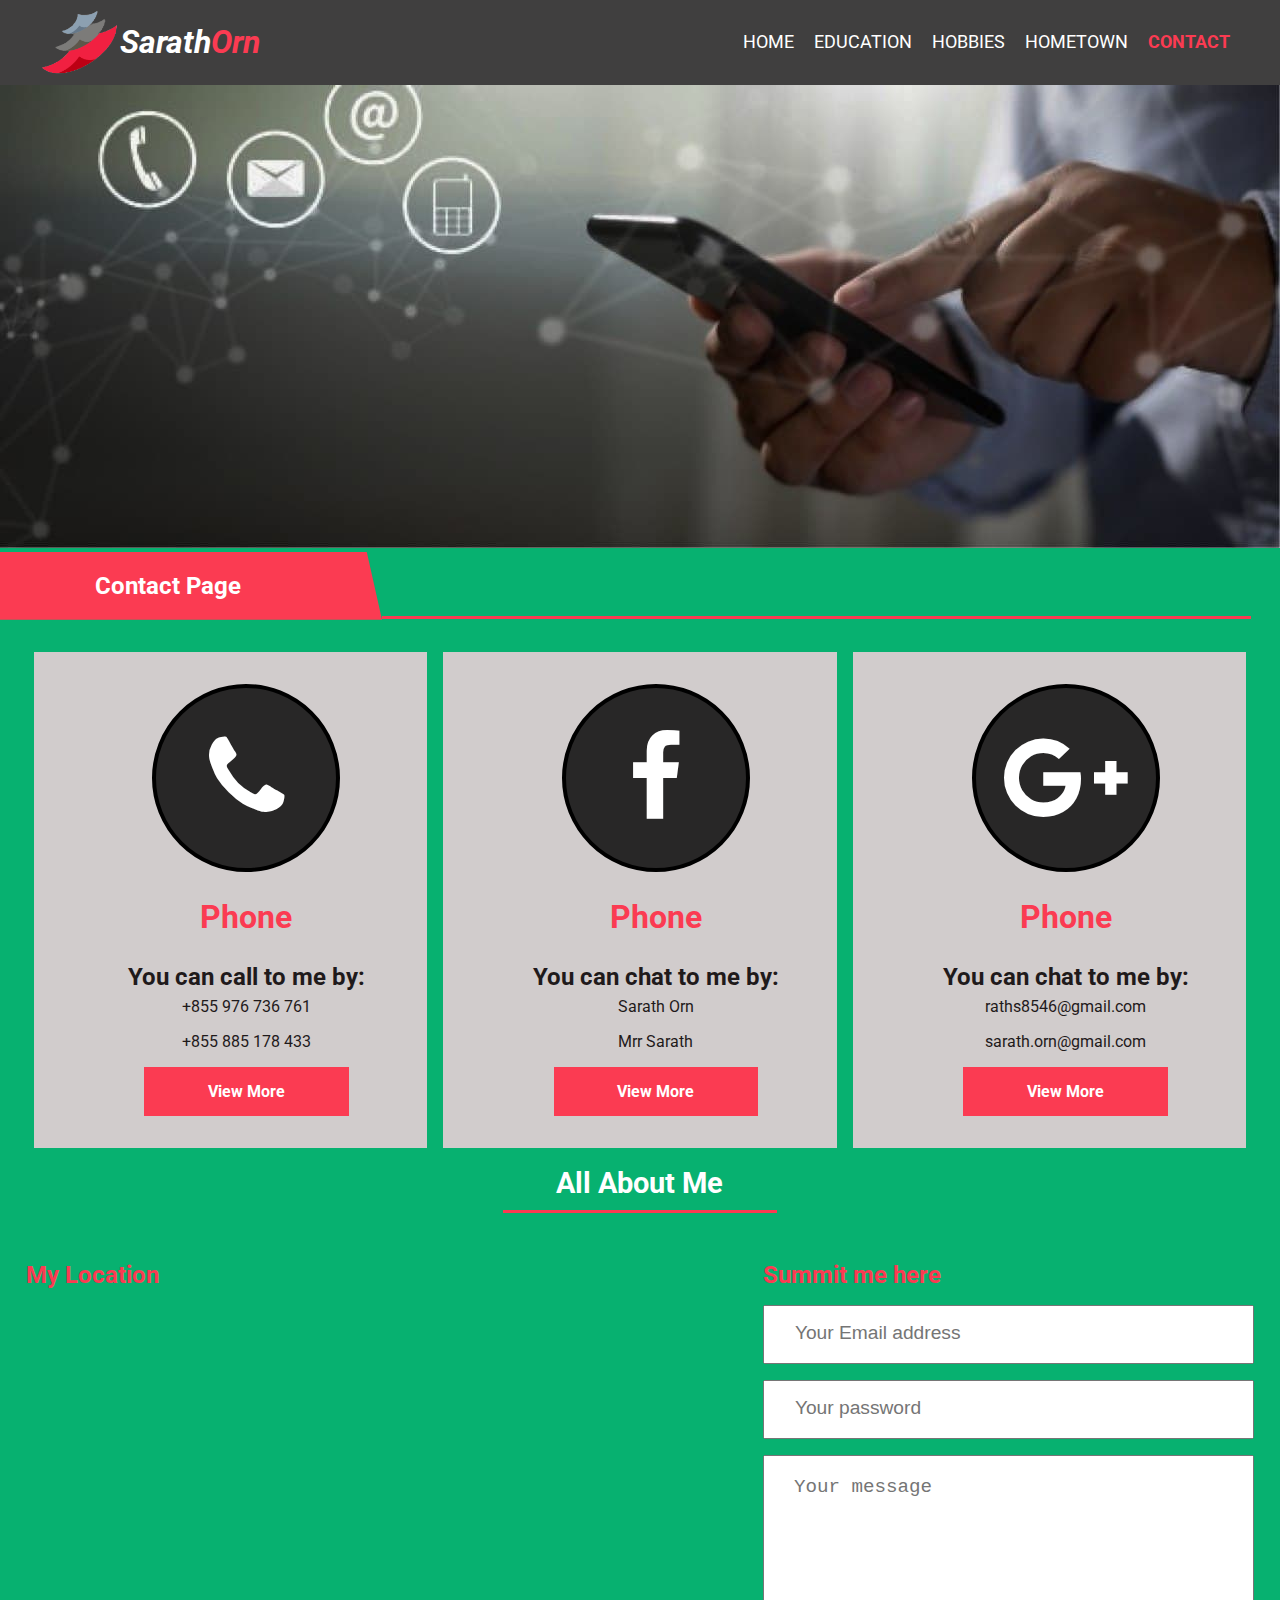
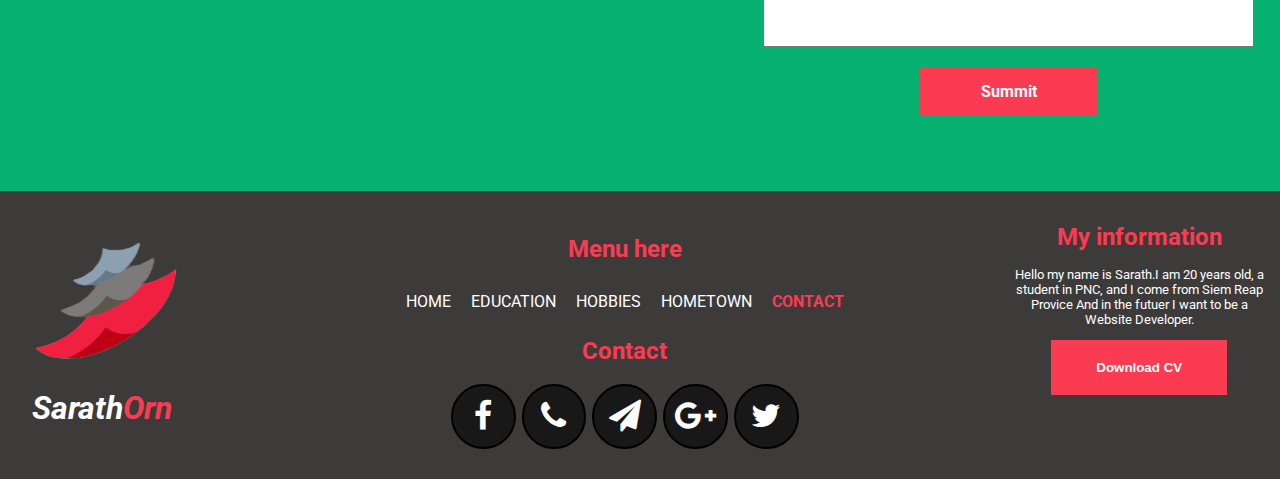
==== commit 8b535e5e: "add experies page and make resposive 4 screan" ====
--- a/pages/contact.html
+++ b/pages/contact.html
@@ -32,7 +32,7 @@
     </header>
     <!-- body -->
     <div class="benner">
-        <img src="../images/con.jpg" alt="" width="100%">
+        <img src="../images/cont.jpg" alt="" width="100%">
     </div>
     <div class="name">
         <p>Contact Page</p>
--- a/css/style.css
+++ b/css/style.css
@@ -139,6 +139,10 @@
 }
 .coard-col:hover{
     box-shadow: 0 0.5rem 1rem #FB3B52;
+}
+.coard-col .btn a{
+    text-decoration: none;
+    color: wheat;
 }
 
 .coard-ed img{
@@ -228,7 +232,7 @@
   .box {
     background-size: cover;
     background-position: center;
-    padding: 10rem;
+    padding: 10rem 0;
     display: flex;
     justify-content: center;
     align-items: center;
@@ -668,15 +672,24 @@
 }
 
 
+
+
+
+
+
+
+
+
+
 /* reponsive header--------------------------------------------- */
-@media(max-width:1024px){
+@media(max-width:1390px){
     body{
-        background: rgb(70, 5, 5);
+        background: rgb(7, 177, 112);
     }
     /* header------------------------------------------ */
     .big-header{
         padding:40px 40px 0px 40px;
-        height: 50vh;
+        height: 80vh;
     }
     .small-header{
         padding:25px 40px 10px 40px;
@@ -721,27 +734,30 @@
         margin-top: -1.52rem;
     }
     .name p{
-        background: #FB3B52;
-        width: 100%;
-        clip-path: polygon(0 0, 100% 0, 100% 100%, 0% 100%);
-        text-align: center;
+        width: 15%;
+
 
     }
     .name span{
+       width: 67.9%;
+    
+    }
+    /* coard-col */
+
+    .coard-col img{
+       
+    }
+    .coard-col h1{
+        font-size: 1.8rem;
+
+    }
+     .d{
        display: none;
-    
-    }
-    /* coard-col */
-    .coard-col{
-        display: block;
-        text-align: center;
-    }
-    .coard-col img{
-        width: 42%;
-        margin-right: 0;
-    }
-    .coard-col .d{
-       display: none;
+    }
+    .coard-homet h1{
+   
+        margin-bottom: -0.5rem;
+        margin-top: -0.2rem;
     }
     
 
@@ -753,14 +769,230 @@
         font-size: 1.8rem;    
 
     }
+    /* .nam-header:hover{
+        text-shadow:0 0.1rem 1rem#FB3B52;
+    } */
+
+    /* box */
+
+    /* .box-home{
+        grid-template-areas:
+        'box1 box1'
+        'box2 box2'
+        'box3 box4'
+        'box5 box5';
+    
+      } */
+      /* .box-hobbies{
+        grid-template-areas:
+        'box1 box1'
+        'box2 box2'
+        'box3 box4'
+        'box5 box5';
+    
+      } */
+      /* .box-edu{
+        grid-template-areas:
+        'box1'
+        'box2'
+        'box3'
+    ; */
+    
+      }
+
+
+    .lain{
+        display: flex;
+    }
+    .gra h2{
+        text-align: center;
+        margin-bottom: -1rem;
+    }
+    /* .card-row{
+        width: 32%;
+        background:rgb(209, 204, 204);
+        padding: 1rem 3rem;
+        text-align: center;
+        color: #1f1a1b;
+    } */
+    /* .icon .fa{
+        width: 15vh;
+        height: 15vh;
+        border-radius: 50%;
+        font-size: 4.5rem;
+
+    } */
+
+
+  
+
+
+
+
+
+
+    /* footer--------------------------------------- */
+    footer{
+        padding: 1rem;
+        
+    }
+    .footer .menu .navbar li{
+        font-size: 1rem;
+    }
+    .footer .infor{
+        width: 20%;
+    }
+    .footer .infor p span{
+        display: none;
+    }
+    .footer .infor p{
+        font-size: 0.8rem;
+
+    }
+    footer .fa{
+        width: 3.8rem;
+        height: 3.8rem;
+        margin: 3px;
+        font-size: 2rem;
+    }
+    footer h1{
+
+        font-size: 1.5rem;
+    }
+    footer .logo{
+        margin: 2rem 1rem;
+    }
+    footer .logo div i{
+        font-size: 2rem;
+    }
+
+
+
+
+}
+
+
+/* ------------------------------------------------- */
+
+
+
+
+
+
+
+
+
+
+
+
+
+
+
+
+
+
+
+
+
+
+
+
+
+
+
+
+
+/* reponsive header--------------------------------------------- */
+@media(max-width:1024px){
+    body{
+        background: rgb(70, 5, 5);
+    }
+    /* header------------------------------------------ */
+    .big-header{
+        padding:40px 40px 0px 40px;
+        height: 50vh;
+    }
+    .small-header{
+        padding:25px 40px 10px 40px;
+    }
+    .header .logo img{
+        width: 5rem;
+    }
+    .header .logo i{
+        font-size: 2rem;
+    }
+    .navbar li{
+        font-size: 1.1rem;
+    }
+    .main-header .h3{
+        font-size: 2.5rem;
+        margin-bottom: -0.5rem;
+    }
+    .main-header .h1{
+        font-size: 5.5rem;
+    }
+    .main-header .h4{
+        font-size: 1.5rem;
+    }
+    .main-header .btn-header{
+        margin-top: 2rem;
+        padding: 10px 30px;
+    }
+    .header .navbar,header .logo{
+        margin-top: -1rem;
+    }
+
+    /* ========== */
+
+    /* body================== */
+
+    /* benner-- */
+
+    /* name---------- */
+    .name{
+        width: 100%;
+        display: flex;
+        margin-top: -1.52rem;
+    }
+    .name p{
+        background: #FB3B52;
+        width: 100%;
+        clip-path: polygon(0 0, 100% 0, 100% 100%, 0% 100%);
+        text-align: center;
+
+    }
+    .name span{
+       display: none;
+    
+    }
+    /* coard-col */
+    .coard-col{
+        display: block;
+        text-align: center;
+    }
+    .coard-col img{
+        width: 42%;
+        margin-right: 0;
+    }
+    .coard-col .d{
+       display: none;
+    }
+    
+
+    /* nam-header */
+    .nam-header{
+        background: none;
+        border-bottom: 3px solid #FB3B52 ;
+        width: 19%;
+        font-size: 1.8rem;    
+
+    }
     .nam-header:hover{
         text-shadow:0 0.1rem 1rem#FB3B52;
     }
 
     /* box */
-    .box{
-        /* padding: 0; */
-    }
+
     .box-home{
         grid-template-areas:
         'box1 box1'
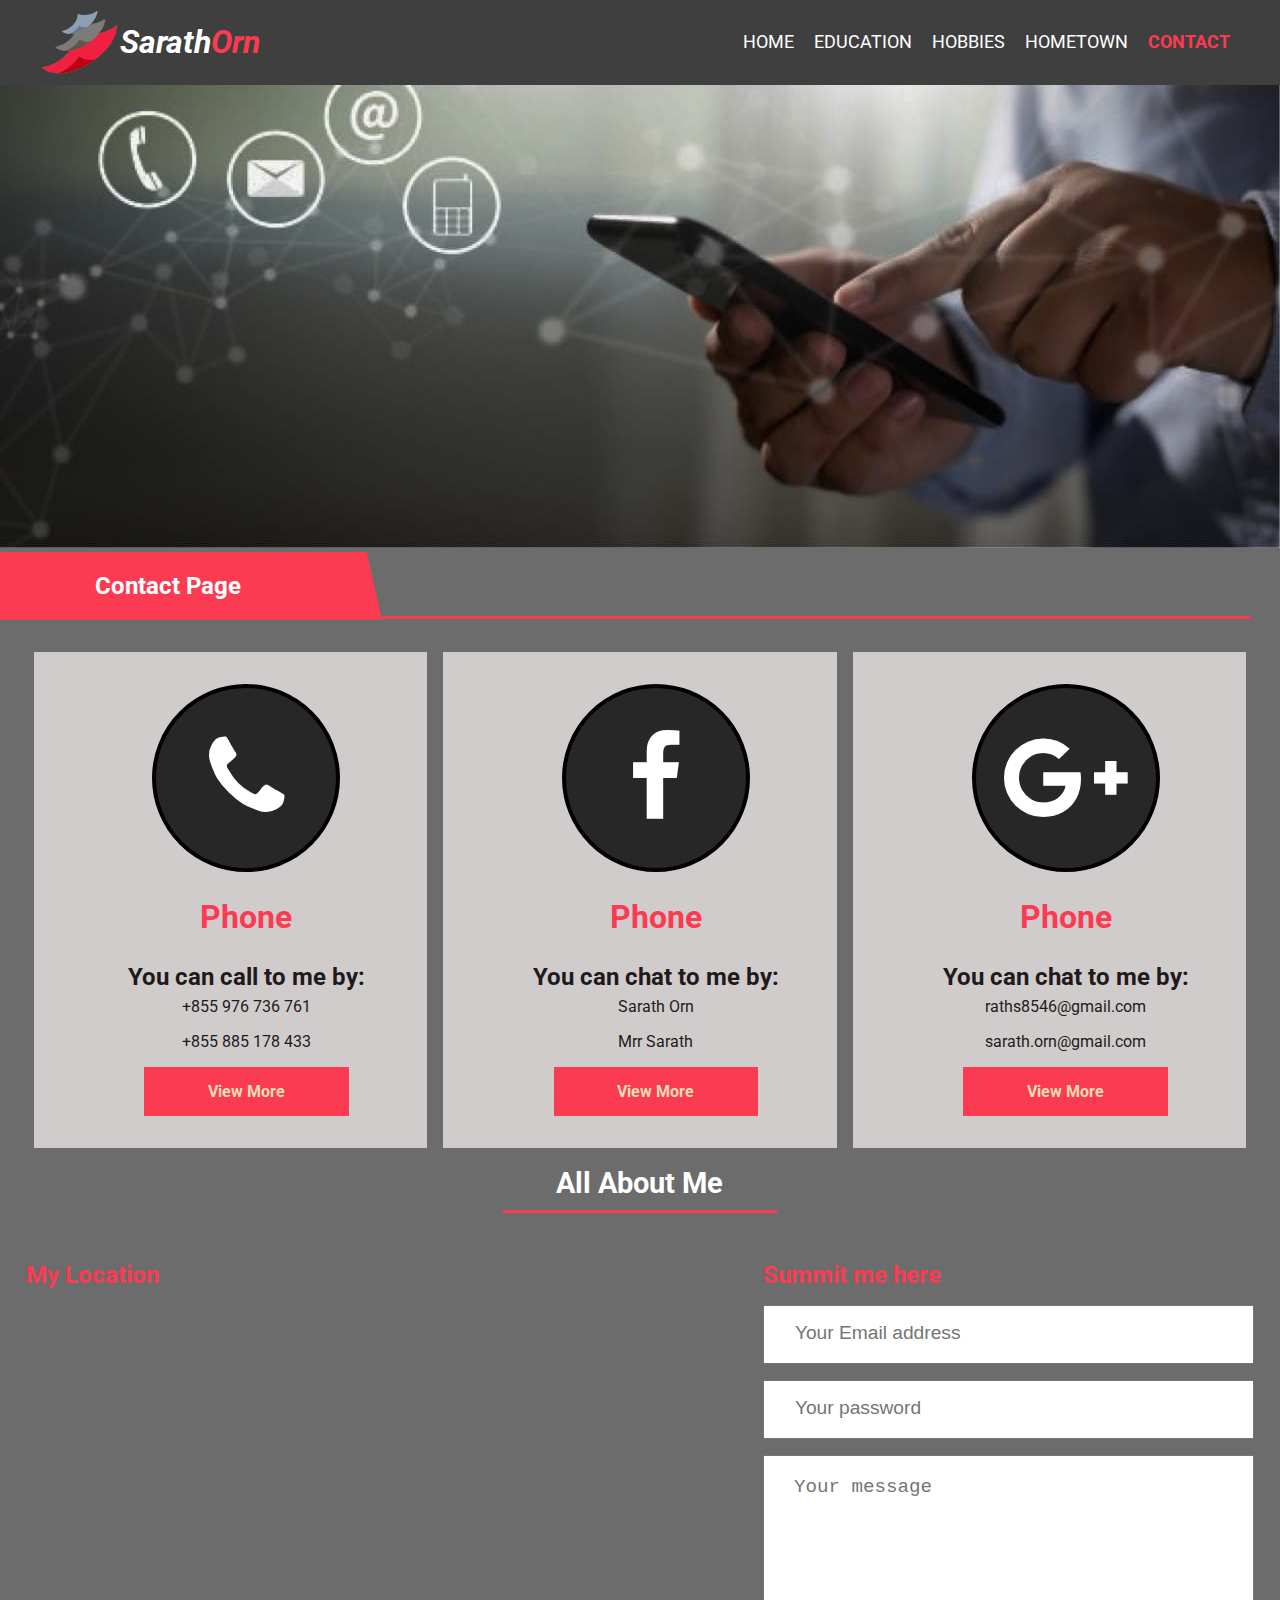
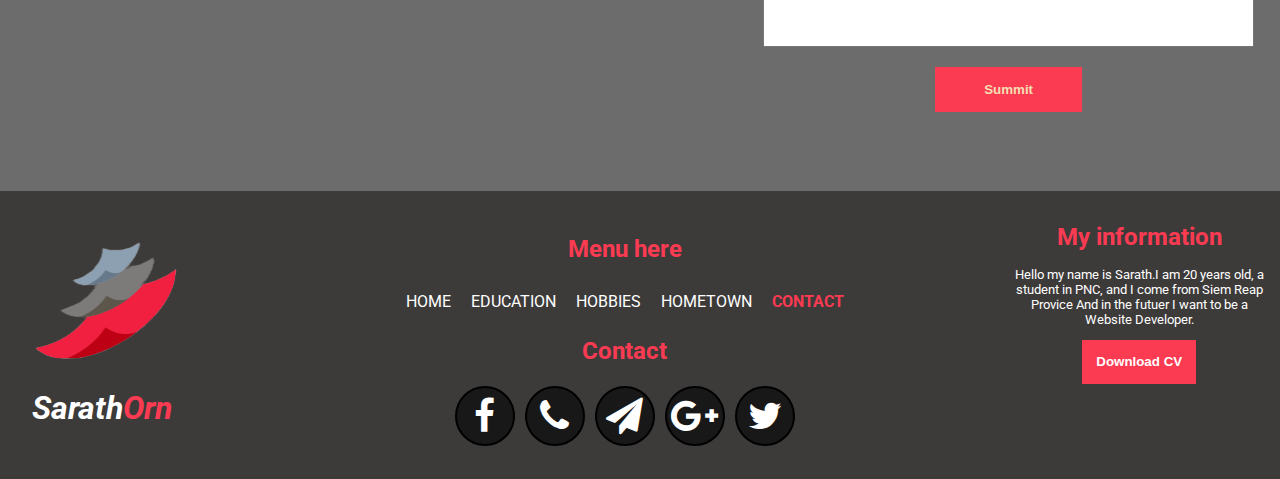
==== commit 75ab00ee: "chak" ====
--- a/pages/contact.html
+++ b/pages/contact.html
@@ -50,7 +50,10 @@
                 <p>+855 976 736 761</p>
                 <p>+855 885 178 433</p>
                 <div class="btn">
-                    View More
+                    <a href="">
+                        View More
+                    </a>
+                
                 </div>
             </div>
             <div class="card-row">
@@ -62,7 +65,10 @@
                 <p>Sarath Orn</p>
                 <p>Mrr Sarath</p>
                 <div class="btn">
-                    View More
+                    <a href="">
+                        View More
+                    </a>
+                
                 </div>
             </div>
 
@@ -76,7 +82,10 @@
                 <p>raths8546@gmail.com</p>
                 <p>sarath.orn@gmail.com</p>
                 <div class="btn">
-                    View More
+                    <a href="">
+                        View More
+                    </a>
+                
                 </div>
             </div>
 
@@ -92,15 +101,18 @@
             <form class="form" action="">
                 <div class="head">Summit me here</div>
                 <div class="infor">
-                    <input type="text" placeholder="Your Email address">
+                    <input type="email" placeholder="Your Email address" required>
                 </div>
                 <div class="infor">
-                    <input type="password" placeholder="Your password">
+                    <input type="password" placeholder="Your password" required>
                 </div>
-                <textarea class="text-area" name="" id="" cols="30" rows="10" placeholder="Your message"></textarea>
-                <div class="btn">
-                    Summit
-                </div>
+                <textarea class="text-area" name="" id="" cols="30" rows="10" placeholder="Your message" required></textarea>
+                <button class="btn">
+                    <a href="">
+                        Summit
+                    </a>
+                    
+                </button>
             </form>
 
 
--- a/css/style.css
+++ b/css/style.css
@@ -215,9 +215,28 @@
     'box5 box5 box5 box5 box5';
 
   }
+  .box-exper{
+      width: 100%;
+      display: flex;
+
+      
+  }
+  .ex1 img{
+      width: 32%;
+      margin: 10px;
+  }
+  .ex2 img{
+    width: 24.3%;
+    margin: 5px;
+
+
+  }
+
+
   .box-edu{
     grid-template-areas:
     'box1 box2 box3';
+ 
 
   }
   .boxs a{
@@ -402,6 +421,9 @@
 
     }
 
+
+
+
     /* coard-skill---------------------------------- */
 
     .coard-skill{
@@ -584,13 +606,22 @@
         width: 100%;
         width: 30%;
         margin: auto;
-        text-align: center;
+        /* text-align: center; */
         padding: 15px;
         margin-top: 1rem;
-
-    }
+        display: flex;
+        justify-content:center;
+        align-items: center;
+
+
+    }
+  
     ::placeholder{
         font-size: 1.2rem;
+    }
+    .btn a{
+        text-decoration: none;
+        color: wheat;
     }
   
 
@@ -641,16 +672,23 @@
     text-align: center;
     width: 22%;
 }
+.footer .infor .btn .fa{
+    background: none;
+    border: none;
+    font-size: 1rem;
+    margin-left:-1.5rem;
+    padding: 0;
+}
 .footer .icons{
     display: flex;
     justify-content: center;
 }
-footer .fa{
-    width: 4.8rem;
-    height: 4.8rem;
+footer .icons .fa{
+    width: 3.5rem;
+    height: 3.5rem;
     margin: 5px;
     background: rgba(20, 20, 20, 0.897);
-    font-size: 2.8rem;
+    font-size: 2.3rem;
     border-radius: 50%;
     border: 2px solid black;
     display: flex;
@@ -668,7 +706,8 @@
     font-size: 1.2rem;
 }
 .footer .infor .btn{
-    padding: 20px 45px;
+    padding: 10px 14px;
+    height: 44px;
 }
 
 
@@ -683,9 +722,7 @@
 
 /* reponsive header--------------------------------------------- */
 @media(max-width:1390px){
-    body{
-        background: rgb(7, 177, 112);
-    }
+
     /* header------------------------------------------ */
     .big-header{
         padding:40px 40px 0px 40px;
@@ -744,9 +781,7 @@
     }
     /* coard-col */
 
-    .coard-col img{
-       
-    }
+
     .coard-col h1{
         font-size: 1.8rem;
 
@@ -761,7 +796,6 @@
     }
     
 
-    /* nam-header */
     .nam-header{
         background: none;
         border-bottom: 3px solid #FB3B52 ;
@@ -769,36 +803,6 @@
         font-size: 1.8rem;    
 
     }
-    /* .nam-header:hover{
-        text-shadow:0 0.1rem 1rem#FB3B52;
-    } */
-
-    /* box */
-
-    /* .box-home{
-        grid-template-areas:
-        'box1 box1'
-        'box2 box2'
-        'box3 box4'
-        'box5 box5';
-    
-      } */
-      /* .box-hobbies{
-        grid-template-areas:
-        'box1 box1'
-        'box2 box2'
-        'box3 box4'
-        'box5 box5';
-    
-      } */
-      /* .box-edu{
-        grid-template-areas:
-        'box1'
-        'box2'
-        'box3'
-    ; */
-    
-      }
 
 
     .lain{
@@ -808,20 +812,6 @@
         text-align: center;
         margin-bottom: -1rem;
     }
-    /* .card-row{
-        width: 32%;
-        background:rgb(209, 204, 204);
-        padding: 1rem 3rem;
-        text-align: center;
-        color: #1f1a1b;
-    } */
-    /* .icon .fa{
-        width: 15vh;
-        height: 15vh;
-        border-radius: 50%;
-        font-size: 4.5rem;
-
-    } */
 
 
   
@@ -904,13 +894,11 @@
 
 /* reponsive header--------------------------------------------- */
 @media(max-width:1024px){
-    body{
-        background: rgb(70, 5, 5);
-    }
+
     /* header------------------------------------------ */
     .big-header{
         padding:40px 40px 0px 40px;
-        height: 50vh;
+        height: 60vh;
     }
     .small-header{
         padding:25px 40px 10px 40px;
@@ -1053,6 +1041,18 @@
     }
 
 
+    .ex1 img{
+        width: 32%;
+        margin: 7px;
+    }
+    .ex2 img{
+      width: 24.3%;
+      margin: 3px;
+  
+  
+    }
+
+
   
 
 
@@ -1102,9 +1102,6 @@
 
 
 @media(max-width:500px){
-    body{
-        background: rgb(15, 161, 35);
-    }
     .header .logo{
         display: none;
     }
@@ -1178,7 +1175,7 @@
     /* nam-header */
     .nam-header{
         border-bottom: 2px solid #FB3B52 ;
-        font-size: 1.3rem;
+        font-size: 1.06rem;
         width: 30%;
         margin-top:-1rem ;
         margin-bottom: 1rem;
@@ -1227,8 +1224,26 @@
           .word .p{
             display: none;
         }
+        .word{
+            text-align: center;
+
+            width: 100%;
+            margin: auto;
+           
+        }
+        .coard-skill{
+            padding: 0;
+        }
+
         .word .btn{
-            width: 30%;
+          width: 30%;
+        }
+        .infor input,.text-area{
+            border: none;
+            background: rgba(201, 194, 194, 0.665);
+        }
+        .exper{
+            display: block;
         }
         .exper  h2{
             font-size: 1.2rem;
@@ -1236,32 +1251,58 @@
         .text p{
             font-size: 0.8rem;
         }  
+      
 
         /* col-row */
         .main-contact{
             display: block;
             width: 100%;
+            margin: 0;
+            padding: 0;
+
         }
         .card-row{
-            margin: 0;
-            width: 79%;
-            margin-bottom: 1.3rem;
-        }
-        /* main-map-from */
-
+            margin: auto;
+            padding: 10%;
+            width: 77%;
+            margin-bottom: 1rem;
+        }
         .main-map-form{
-            display: block;
-        }
-        .form{
-            width: 100%;
-        }
-        .map{
+            flex-wrap: wrap;
+        }
+        .map,.form{
             width: 100%;
         }
         .head{
             text-align: center;
         }
-
+        .pra .t{
+            display: none;
+        }
+        .icon .fa{
+            width: 19vh;
+            height: 19vh;
+            font-size: 5rem;
+            margin: 0;
+            padding: 0;
+    
+        }
+        .box-exper{
+            width: 100%;
+            display: block;
+      
+            
+        }
+        .ex1 img{
+            width: 100%;
+            margin: 5px 0;
+        }
+        .ex2 img{
+          width: 100%;
+          margin: 5px 0;
+      
+      
+        }
 
 
 
@@ -1287,11 +1328,11 @@
     }
 
 
-    footer .fa{
-        width: 3rem;
-        height: 3rem;
+    footer .icons .fa{
+        width:2.5rem;
+        height: 2.5rem;
         margin: 2px;
-        font-size: 2rem;
+        font-size: 1.5rem;
     }
     footer h1{
 
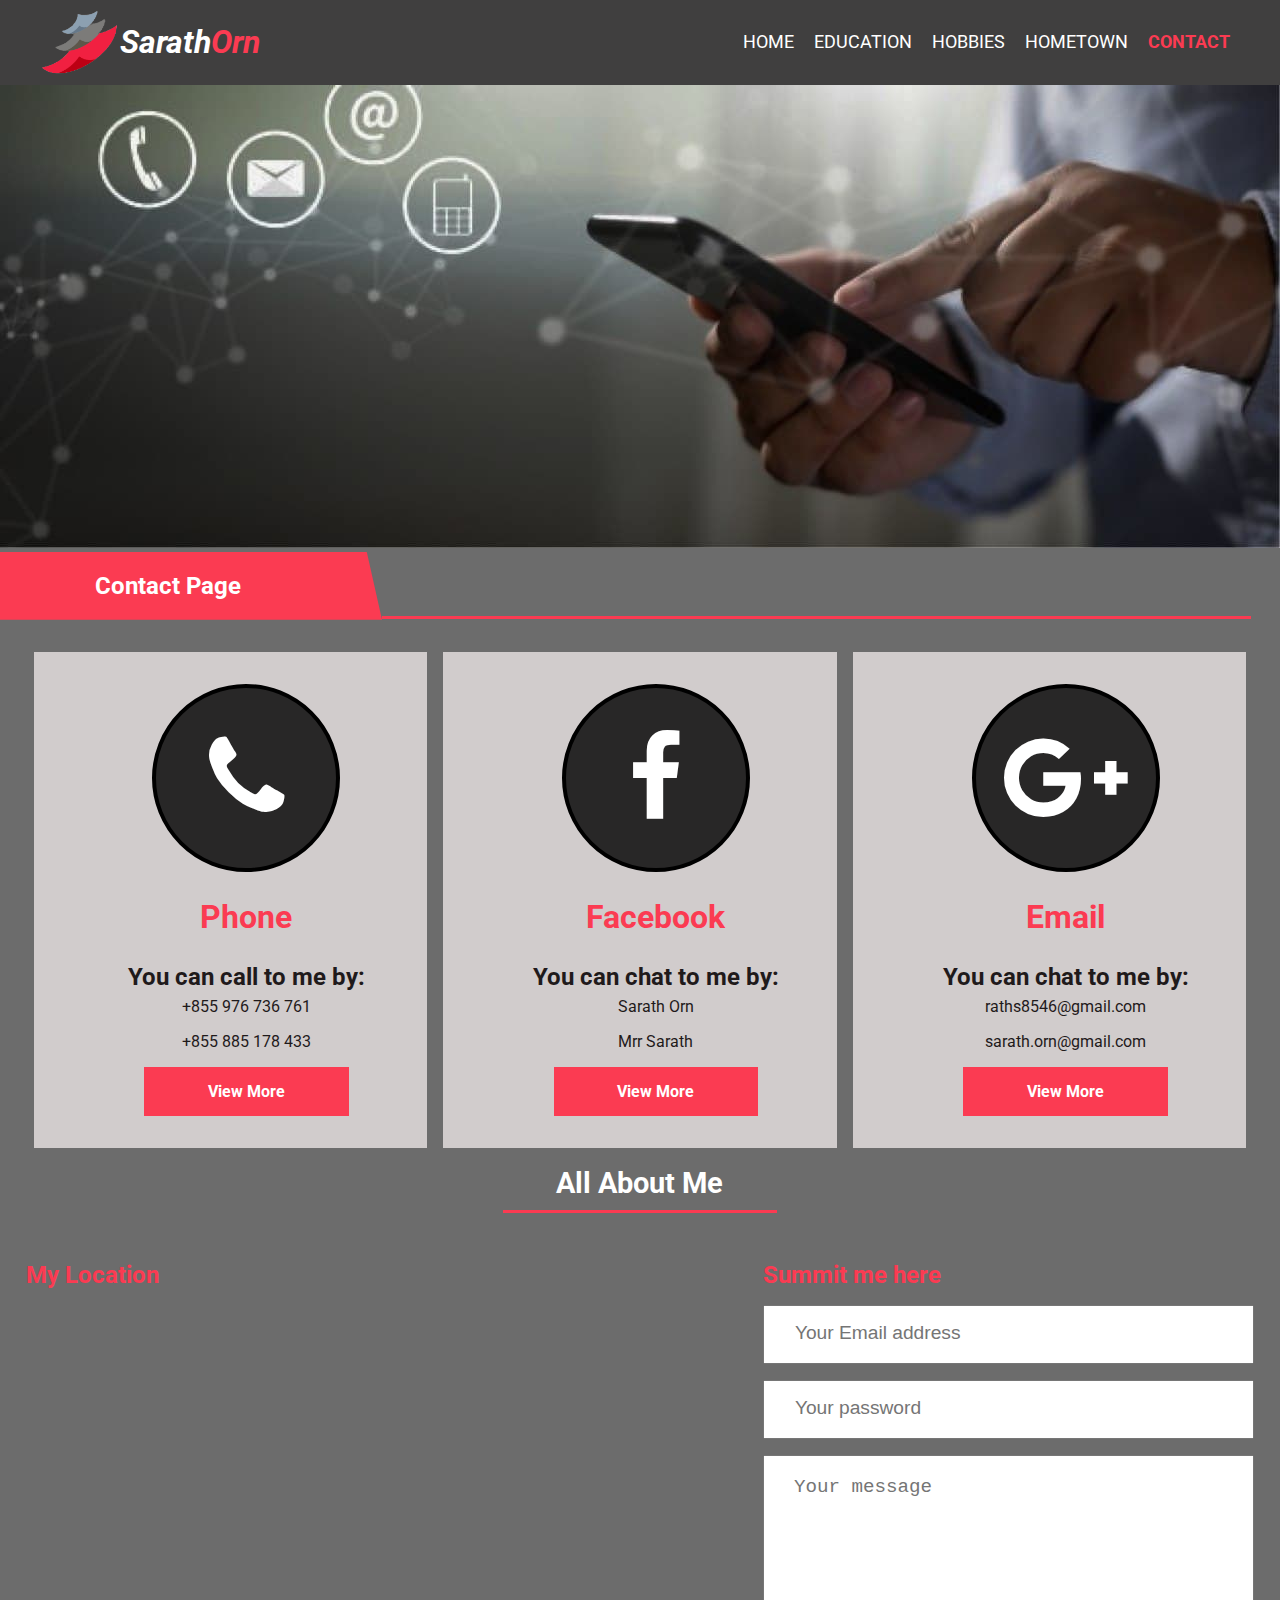
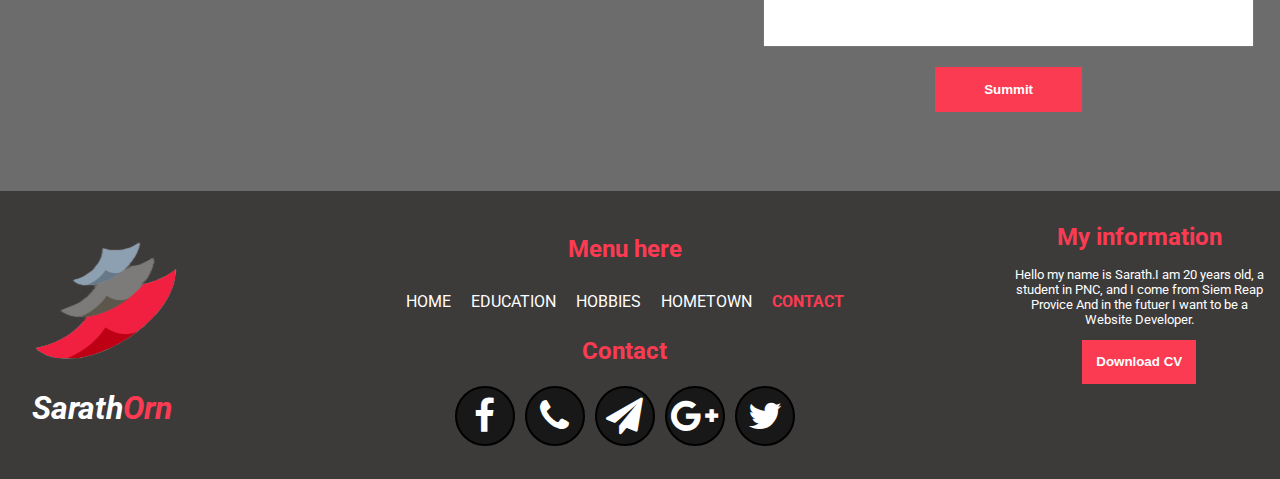
==== commit fcf52e59: "fix" ====
--- a/pages/contact.html
+++ b/pages/contact.html
@@ -4,7 +4,8 @@
     <meta charset="UTF-8">
     <meta http-equiv="X-UA-Compatible" content="IE=edge">
     <meta name="viewport" content="width=device-width, initial-scale=1.0">
-    <title>Document</title>
+    <title>Contact page</title>
+    <link rel="shortcut icon" href="images/img logo.png" type="image/x-icon">
     <link rel="stylesheet" href="https://cdnjs.cloudflare.com/ajax/libs/font-awesome/4.7.0/css/font-awesome.min.css">
     <link rel="stylesheet" href="../css/style.css">
     
@@ -50,7 +51,7 @@
                 <p>+855 976 736 761</p>
                 <p>+855 885 178 433</p>
                 <div class="btn">
-                    <a href="">
+                    <a href="https://support.google.com/phoneapp/answer/2811745?hl=en">
                         View More
                     </a>
                 
@@ -60,12 +61,12 @@
                 <div class="icon">
                     <a class="fa fa-facebook"></a>
                 </div>
-                <h2>Phone</h2>
+                <h2>Facebook</h2>
                 <h3>You can chat to me by:</h3>
                 <p>Sarath Orn</p>
                 <p>Mrr Sarath</p>
                 <div class="btn">
-                    <a href="">
+                    <a href="https://www.facebook.com/login/?next=https%3A%2F%2Fwww.facebook.com%2Fcampaign%2Flanding.php%3Fcampaign_id%3D1635645242%26extra_1%3Ds%257Cc%257C313667089081%257Ce%257Cfacebook%2527%257C%26placement%26creative%3D313667089081%26keyword%3Dfacebook%2527%26partner_id%3Dgooglesem%26extra_2%3Dcampaignid%253D1635645242%2526adgroupid%253D67924220132%2526matchtype%253De%2526network%253Dg%2526source%253Dnotmobile%2526search_or_content%253Ds%2526device%253Dc%2526devicemodel%253D%2526adposition%253D%2526target%253D%2526targetid%253Dkwd-362360550869%2526loc_physical_ms%253D1009829%2526loc_interest_ms%253D%2526feeditemid%253D%2526param1%253D%2526param2%253D%26gclid%3DEAIaIQobChMIyvSsn7aX9AIVEwByCh1jewrOEAAYASAAEgJWUPD_BwE"">
                         View More
                     </a>
                 
@@ -77,12 +78,12 @@
                 <div class="icon">
                     <div class="fa fa-google-plus"></div>
                 </div>
-                <h2>Phone</h2>
+                <h2>Email</h2>
                 <h3>You can chat to me by:</h3>
                 <p>raths8546@gmail.com</p>
                 <p>sarath.orn@gmail.com</p>
                 <div class="btn">
-                    <a href="">
+                    <a href="https://accounts.google.com/ServiceLogin/webreauth?flowName=GlifWebSignIn&flowEntry=ServiceLogin">
                         View More
                     </a>
                 
@@ -152,11 +153,11 @@
             </nav>
             <h1>Contact</h1>
             <div class="icons">
-                <a class="fa fa-facebook"></a>
-                <a class="fa fa-phone"></a>
-                <a class="fa fa-paper-plane"></a>
-                <a class="fa fa-google-plus"></a>
-                <a class="fa fa-twitter"></a>
+                <a href="https://www.facebook.com/login/?next=https%3A%2F%2Fwww.facebook.com%2Fcampaign%2Flanding.php%3Fcampaign_id%3D1635645242%26extra_1%3Ds%257Cc%257C313667089081%257Ce%257Cfacebook%2527%257C%26placement%26creative%3D313667089081%26keyword%3Dfacebook%2527%26partner_id%3Dgooglesem%26extra_2%3Dcampaignid%253D1635645242%2526adgroupid%253D67924220132%2526matchtype%253De%2526network%253Dg%2526source%253Dnotmobile%2526search_or_content%253Ds%2526device%253Dc%2526devicemodel%253D%2526adposition%253D%2526target%253D%2526targetid%253Dkwd-362360550869%2526loc_physical_ms%253D1009829%2526loc_interest_ms%253D%2526feeditemid%253D%2526param1%253D%2526param2%253D%26gclid%3DEAIaIQobChMIyvSsn7aX9AIVEwByCh1jewrOEAAYASAAEgJWUPD_BwE" class="fa fa-facebook"></a>
+                <a href="https://support.google.com/phoneapp/answer/2811745?hl=en" class="fa fa-phone"></a>
+                <a href="https://web.telegram.org/z/" class="fa fa-paper-plane"></a>
+                <a href="https://ads.google.com/intl/en_kh/getstarted/?subid=kh-en-ha-awa-bk-a-m00!o3~EAIaIQobChMI5pastbiX9AIVzjUrCh2nJAZ4EAAYASAAEgJ1JPD_BwE~128749553408~kwd-7497960176~11716192710~525734538885&gclsrc=aw.ds&gclid=EAIaIQobChMI5pastbiX9AIVzjUrCh2nJAZ4EAAYASAAEgJ1JPD_BwE" class="fa fa-google-plus"></a>
+                <a href="https://twitter.com/i/flow/login?input_flow_data=%7B%22requested_variant%22%3A%22eyJsYW5nIjoiZW4ifQ%3D%3D%22%7D" class="fa fa-twitter"></a>
 
             </div>
 
--- a/css/style.css
+++ b/css/style.css
@@ -471,7 +471,7 @@
         font-size: 2rem;
     }
     .word .btn{
-        width: 20%;
+        width: 30%;
         text-align: center;
         padding: 15px 20px;
     }
@@ -606,7 +606,6 @@
         width: 100%;
         width: 30%;
         margin: auto;
-        /* text-align: center; */
         padding: 15px;
         margin-top: 1rem;
         display: flex;
@@ -621,7 +620,7 @@
     }
     .btn a{
         text-decoration: none;
-        color: wheat;
+        color: white;
     }
   
 
@@ -1111,15 +1110,15 @@
         margin: auto;
     }
     .big-header{
-        background: #2f2f2f;
-        height: 30vh;
+        background: #2f2f2f9e;
+        height: 25vh;
         position: sticky;
         top: 0;
         z-index: 99999;
     }
     .small-header{
-        background: #2f2f2f;
-        padding: 7vh;
+        background: #2f2f2f9e;
+        padding: 3vh;
         position: sticky;
         top: 0;
         z-index: 99999;
@@ -1251,7 +1250,6 @@
         .text p{
             font-size: 0.8rem;
         }  
-      
 
         /* col-row */
         .main-contact{
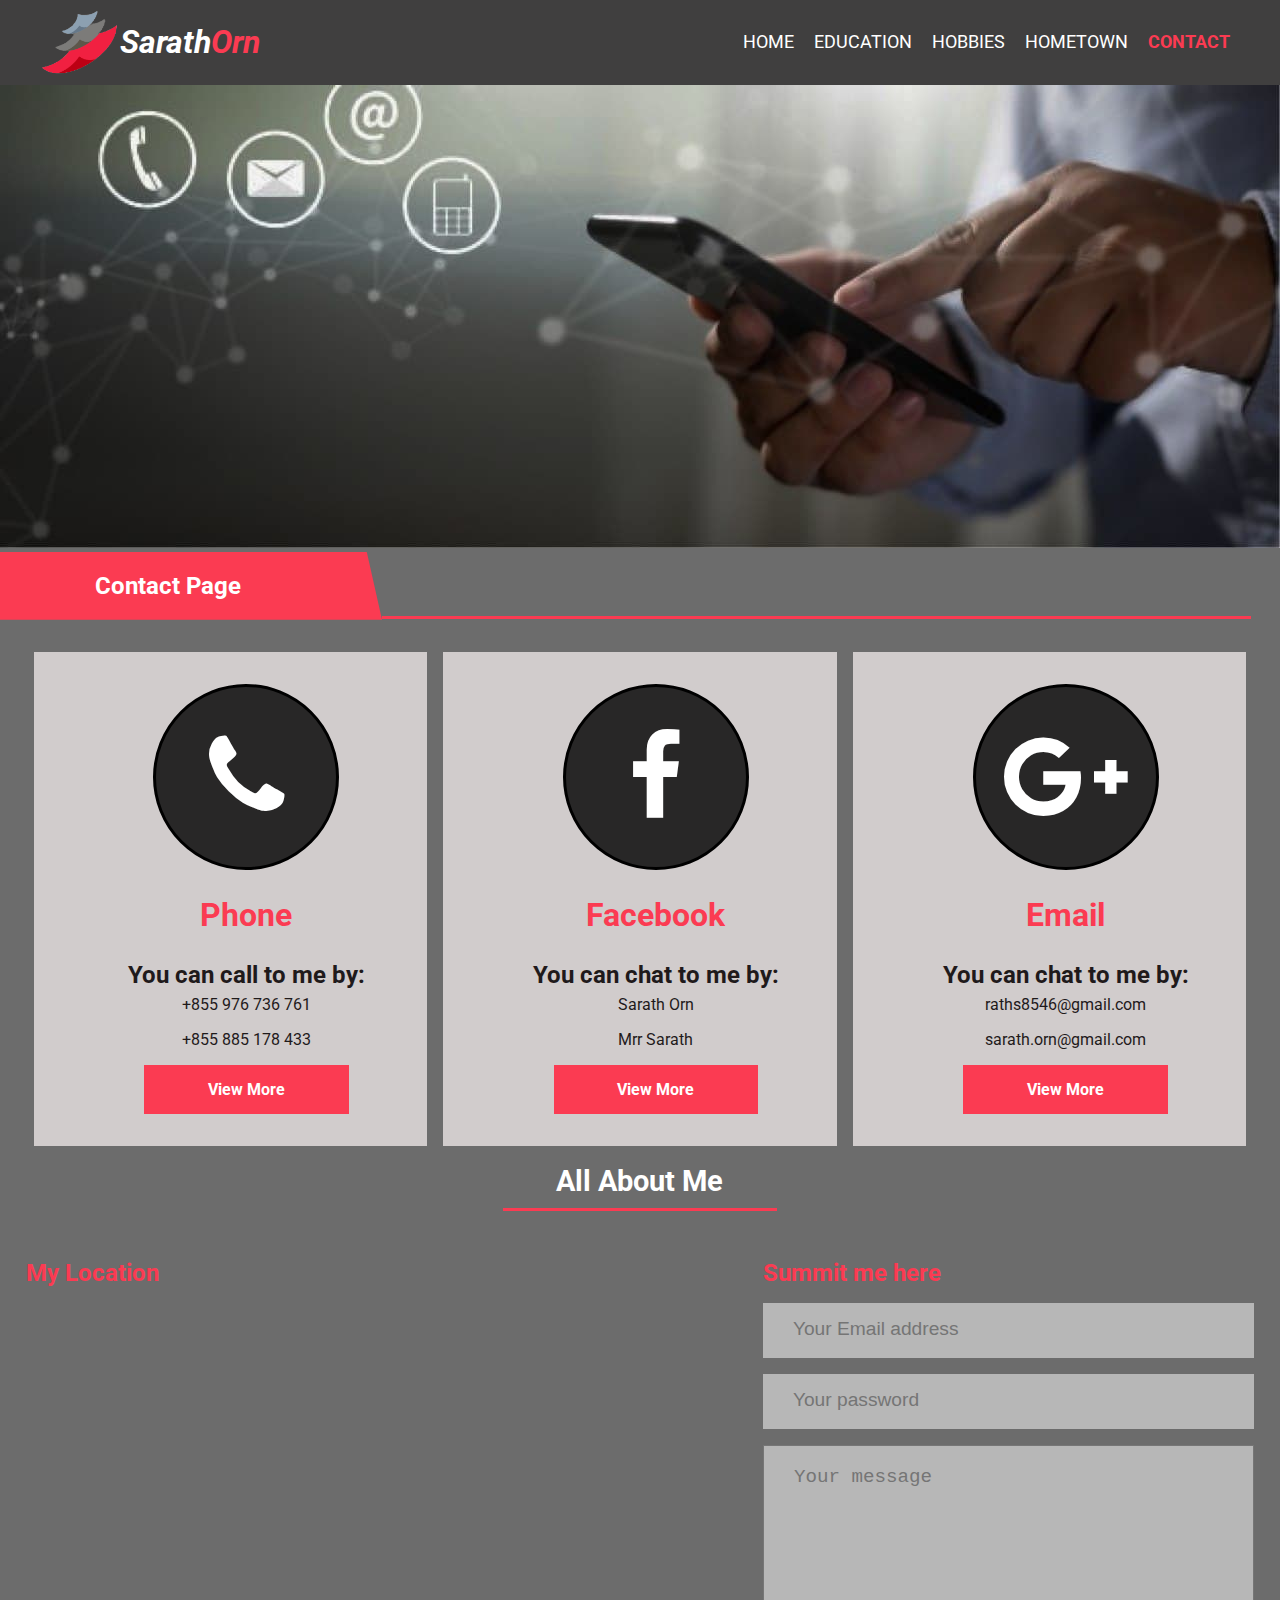
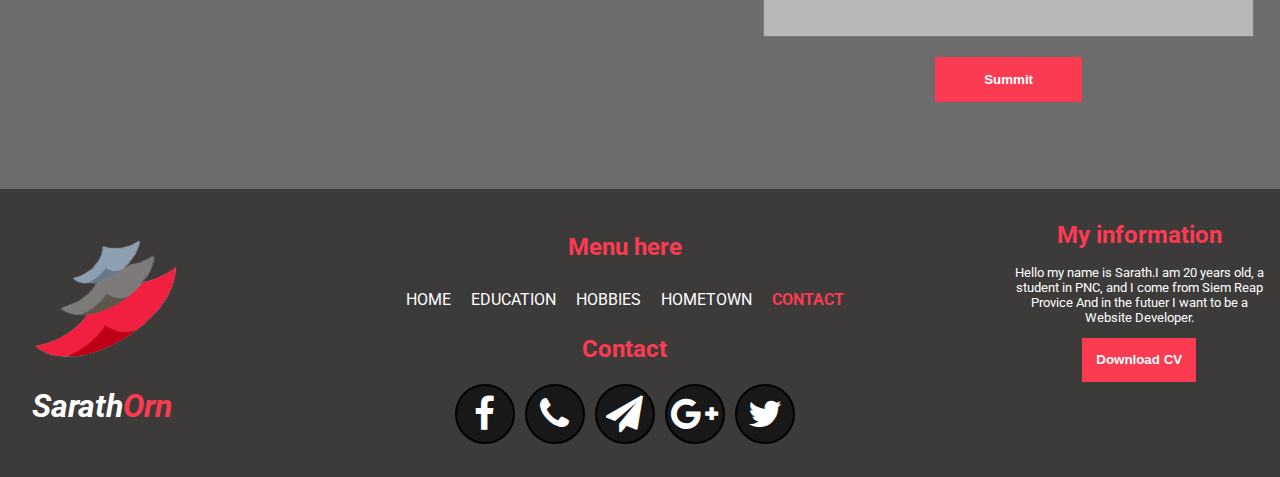
==== commit bdaf99a9: "fix" ====
--- a/pages/contact.html
+++ b/pages/contact.html
@@ -5,7 +5,7 @@
     <meta http-equiv="X-UA-Compatible" content="IE=edge">
     <meta name="viewport" content="width=device-width, initial-scale=1.0">
     <title>Contact page</title>
-    <link rel="shortcut icon" href="images/img logo.png" type="image/x-icon">
+    <link rel="shortcut icon" href="../images/img logo.png" type="image/x-icon">
     <link rel="stylesheet" href="https://cdnjs.cloudflare.com/ajax/libs/font-awesome/4.7.0/css/font-awesome.min.css">
     <link rel="stylesheet" href="../css/style.css">
     
@@ -169,7 +169,10 @@
                 And in the futuer I want to be a Website Developer.
             </p>
             <button class="btn">
-                Download CV
+                <a href="../images/Orn Sarath CV.pdf" download="downloaded">
+                    Download CV
+                </a>
+           
             </button>
                 
         </div>
--- a/css/style.css
+++ b/css/style.css
@@ -142,7 +142,7 @@
 }
 .coard-col .btn a{
     text-decoration: none;
-    color: wheat;
+    color: white;
 }
 
 .coard-ed img{
@@ -530,7 +530,7 @@
 
     .icon .fa{
         font-size: 6rem;
-        border: 4px solid black;
+        border: 3px solid black;
         color: white;
         width: 20vh;
         height: 20vh;
@@ -586,6 +586,9 @@
         padding: 20px 30px;
         box-sizing: border-box;
         outline: none;
+        border: none;
+        background: rgba(255, 255, 255, 0.508);
+
 
 
     }
@@ -601,6 +604,7 @@
         padding: 20px 30px;
         box-sizing: border-box;
         outline: none;
+        background: rgba(255, 255, 255, 0.508);
     }
     .form .btn{
         width: 100%;
